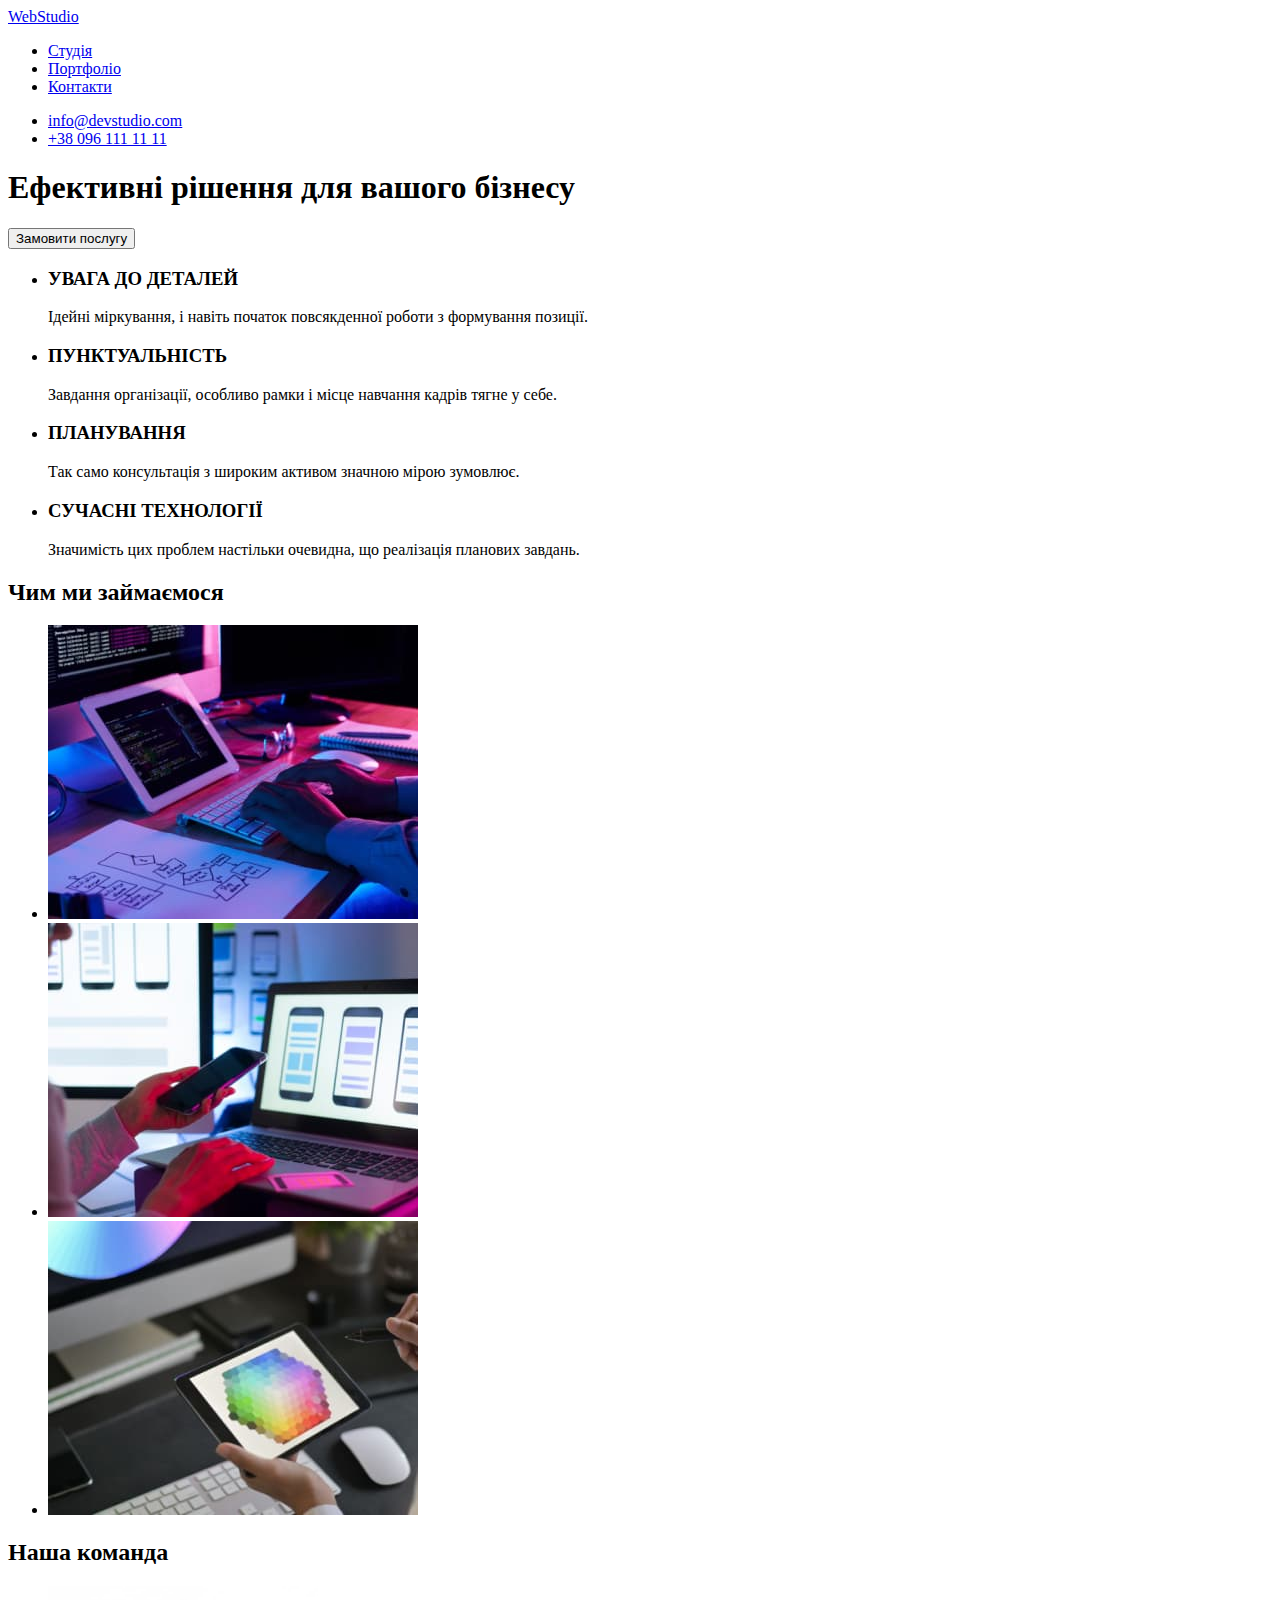
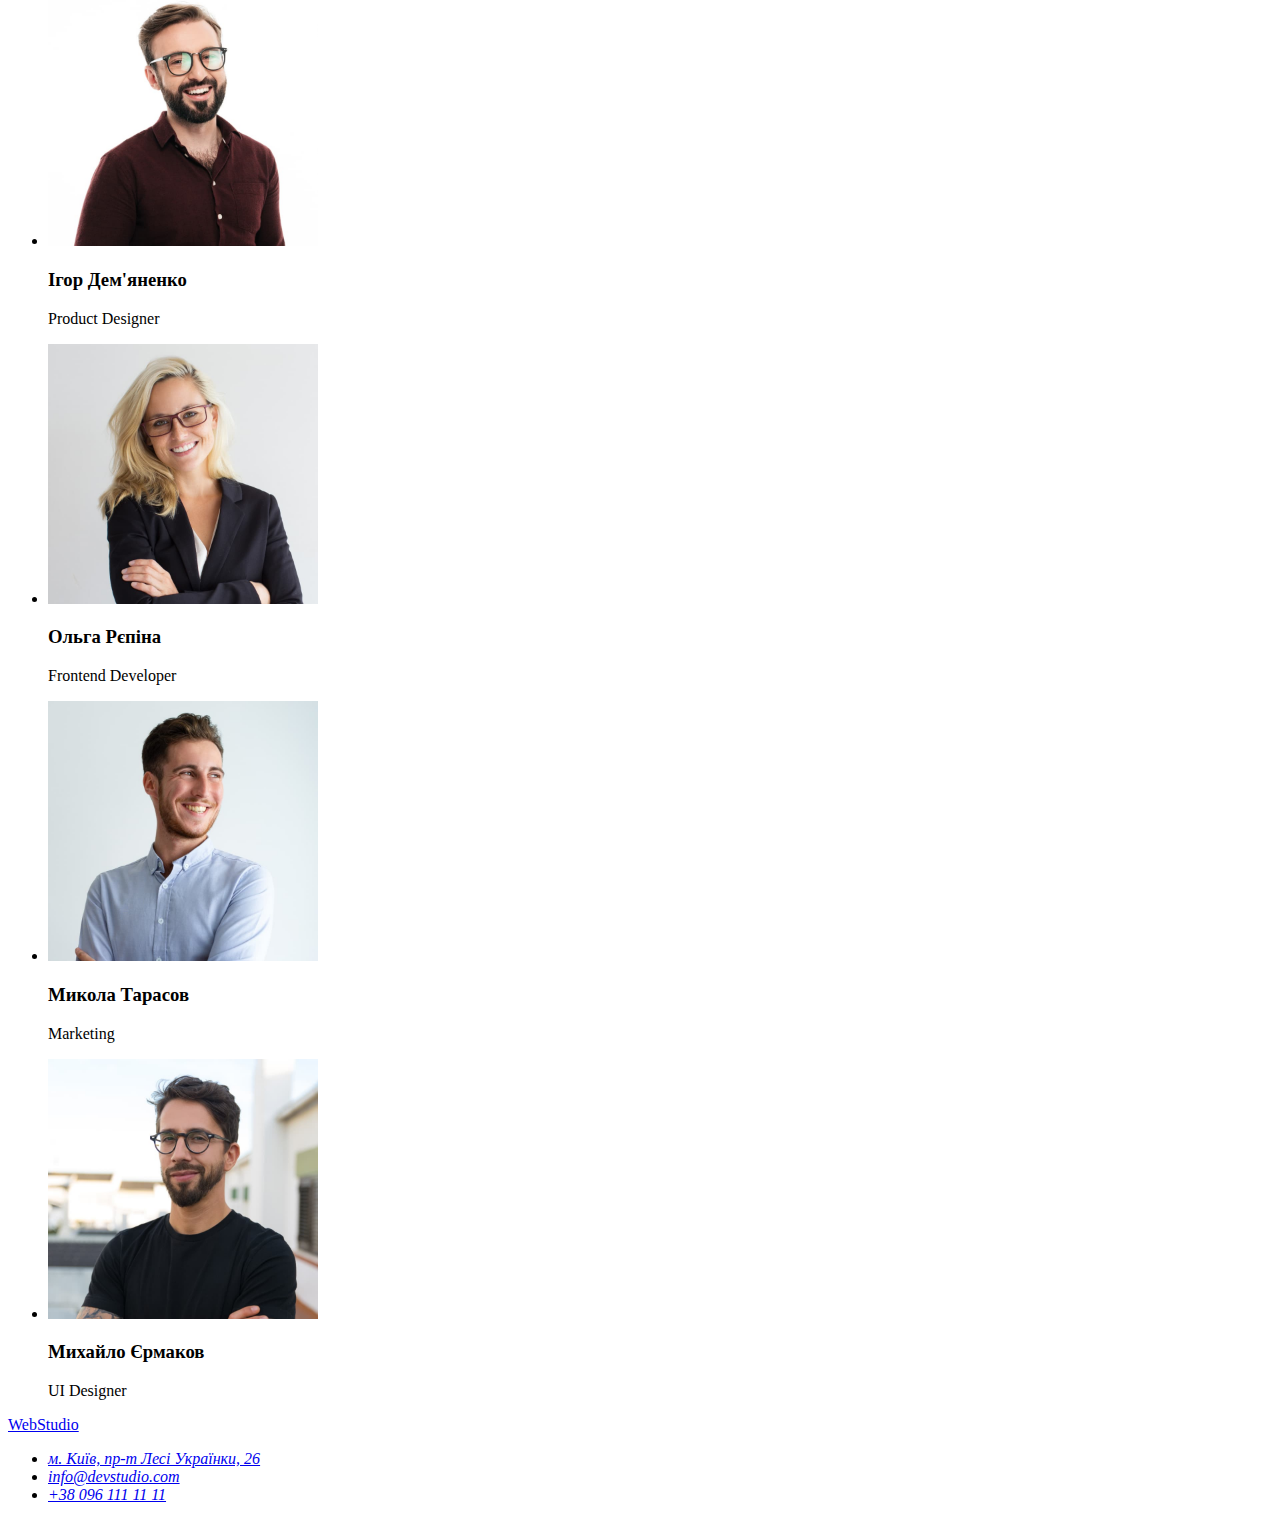
==== index.html @ c414fd1c "розмітка Portfolio" ====
<!DOCTYPE html>
<html lang="uk">
<head>
    <meta charset="UTF-8">
    <meta http-equiv="X-UA-Compatible" content="IE=edge">
    <meta name="viewport" content="width=device-width, initial-scale=1.0">
    
    <link rel="preconnect" href="https://fonts.googleapis.com">
    <link rel="preconnect" href="https://fonts.gstatic.com" crossorigin>
    <link href="https://fonts.googleapis.com/css2?family=Raleway:wght@700&display=swap" rel="stylesheet">
    
    <link rel="preconnect" href="https://fonts.googleapis.com">
    <link rel="preconnect" href="https://fonts.gstatic.com" crossorigin>
    <link href="https://fonts.googleapis.com/css2?family=Roboto:wght@400;500;700;900&display=swap" rel="stylesheet">
    
    <title>HW-02 Ocheretniuk</title>
</head>

<body>

    <header>
        <a href="./">WebStudio</a>

        <nav>
            <ul>
                <li>
                    <a href="./">Студія</a>
                </li>
                <li>
                    <a href="./portfolio.html">Портфоліо</a>
                </li>
                <li>
                    <a href="./">Контакти</a>
                </li>
            </ul>
        </nav>
        
        <ul>
            <li>
                <a href="mailto:info@devstudio.com">info@devstudio.com</a>
            </li>
            <li>
                <a href="tel:+380961111111">+38 096 111 11 11</a>
            </li>
        </ul>
    </header>

    <main>
        <section>
            <h1>Ефективні рішення для вашого бізнесу</h1>
            <button type="button">Замовити послугу</button>
        </section>

        <section>
            <!-- <h2>Особливості</h2> -->
            <ul>
                <li>
                    <h3>УВАГА ДО ДЕТАЛЕЙ</h3>
                    <p>Ідейні міркування, і навіть початок повсякденної роботи з формування позиції.</p>
                </li>
                <li>
                    <h3>ПУНКТУАЛЬНІСТЬ</h3>
                    <p>Завдання організації, особливо рамки і місце навчання кадрів тягне у себе.</p>
                </li>
                <li>
                    <h3>ПЛАНУВАННЯ</h3>
                    <p>Так само консультація з широким активом значною мірою зумовлює.</p>
                </li>
                <li>
                    <h3>СУЧАСНІ ТЕХНОЛОГІЇ</h3>
                    <p>Значимість цих проблем настільки очевидна, що реалізація планових завдань.</p>
                </li>
            </ul>
        </section>

        <section>
            <h2>Чим ми займаємося</h2>
            <ul>
                <li>
                    <img src="./images/box-1.jpg" 
                    alt="Робочий процес" 
                    width="370" 
                    height="294">
                </li>
                <li>
                    <img src="./images/box-2.jpg" 
                    alt="Робочий процес" 
                    width="370" 
                    height="294">
                </li>
                <li>
                    <img src="./images/box-3.jpg" 
                    alt="Робочий процес" 
                    width="370" 
                    height="294">
                </li>
            </ul>
        </section>

        <section>
            <h2>Наша команда</h2>
            <ul>
                <li>
                    <img src="./images/worker-1.jpg" 
                    alt="Працівник 1" 
                    width="270" 
                    height="260">
                    <h3>Ігор Дем'яненко</h3>
                    <p>Product Designer</p>
                </li>
                <li>
                    <img src="./images/worker-2.jpg" 
                    alt="Працівник 2" 
                    width="270" 
                    height="260">
                    <h3>Ольга Рєпіна</h3>
                    <p>Frontend Developer</p>
                </li>
                <li>
                    <img src="./images/worker-3.jpg" 
                    alt="Працівник 3" 
                    width="270" 
                    height="260">
                    <h3>Микола Тарасов</h3>
                    <p>Marketing</p>
                </li>
                <li>
                    <img src="./images/worker-4.jpg" 
                    alt="Працівник 4" 
                    width="270" 
                    height="260">
                    <h3>Михайло Єрмаков</h3>
                    <p>UI Designer</p>
                </li>
            </ul>
        </section>

    </main>

    <footer>
        <a href="./">WebStudio</a>

        <address>
            <ul>
                <li><a href="https://goo.gl/maps/XZNEGJrdnuefopXt8">м. Київ, пр-т Лесі Українки, 26</a></li>
                <li><a href="mailto:info@devstudio.com">info@devstudio.com</a></li>
                <li><a href="tel:+380961111111">+38 096 111 11 11</a></li>
            </ul>
        </address>

    </footer>

</body>
</html>
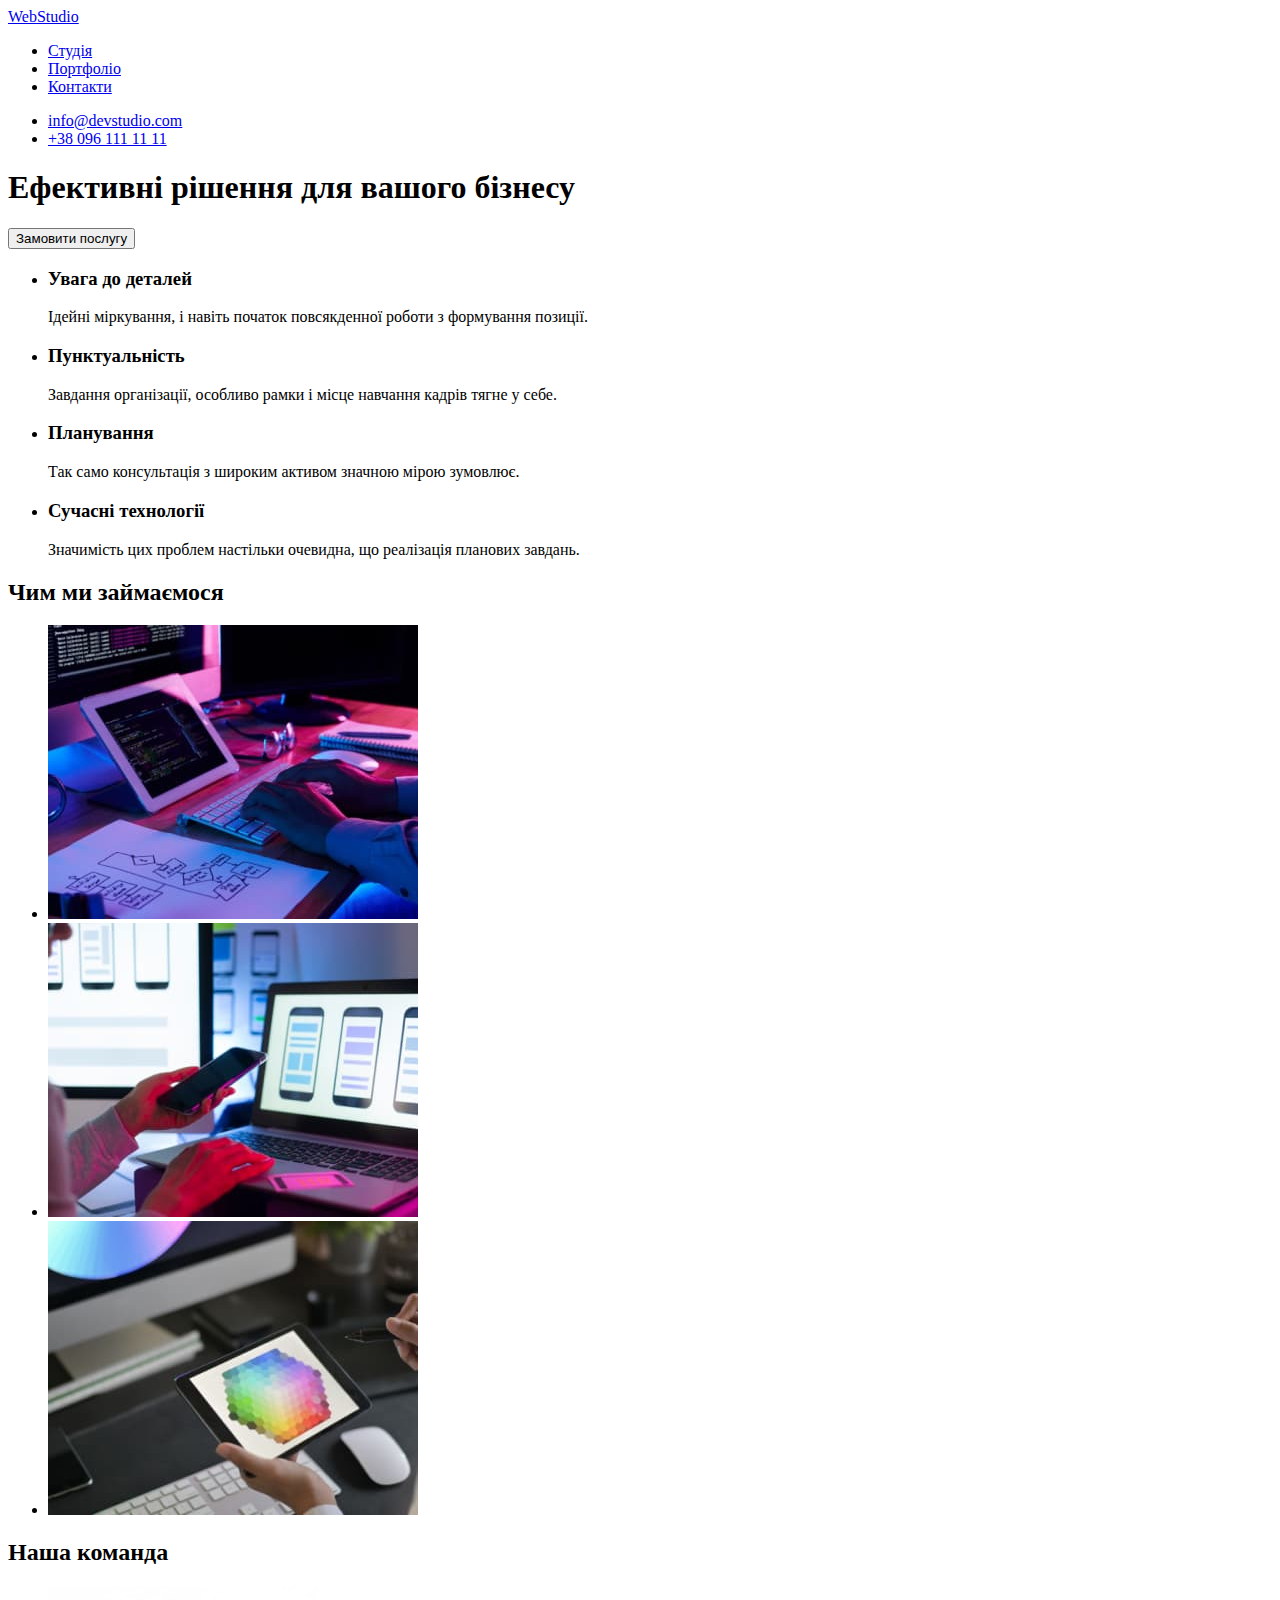
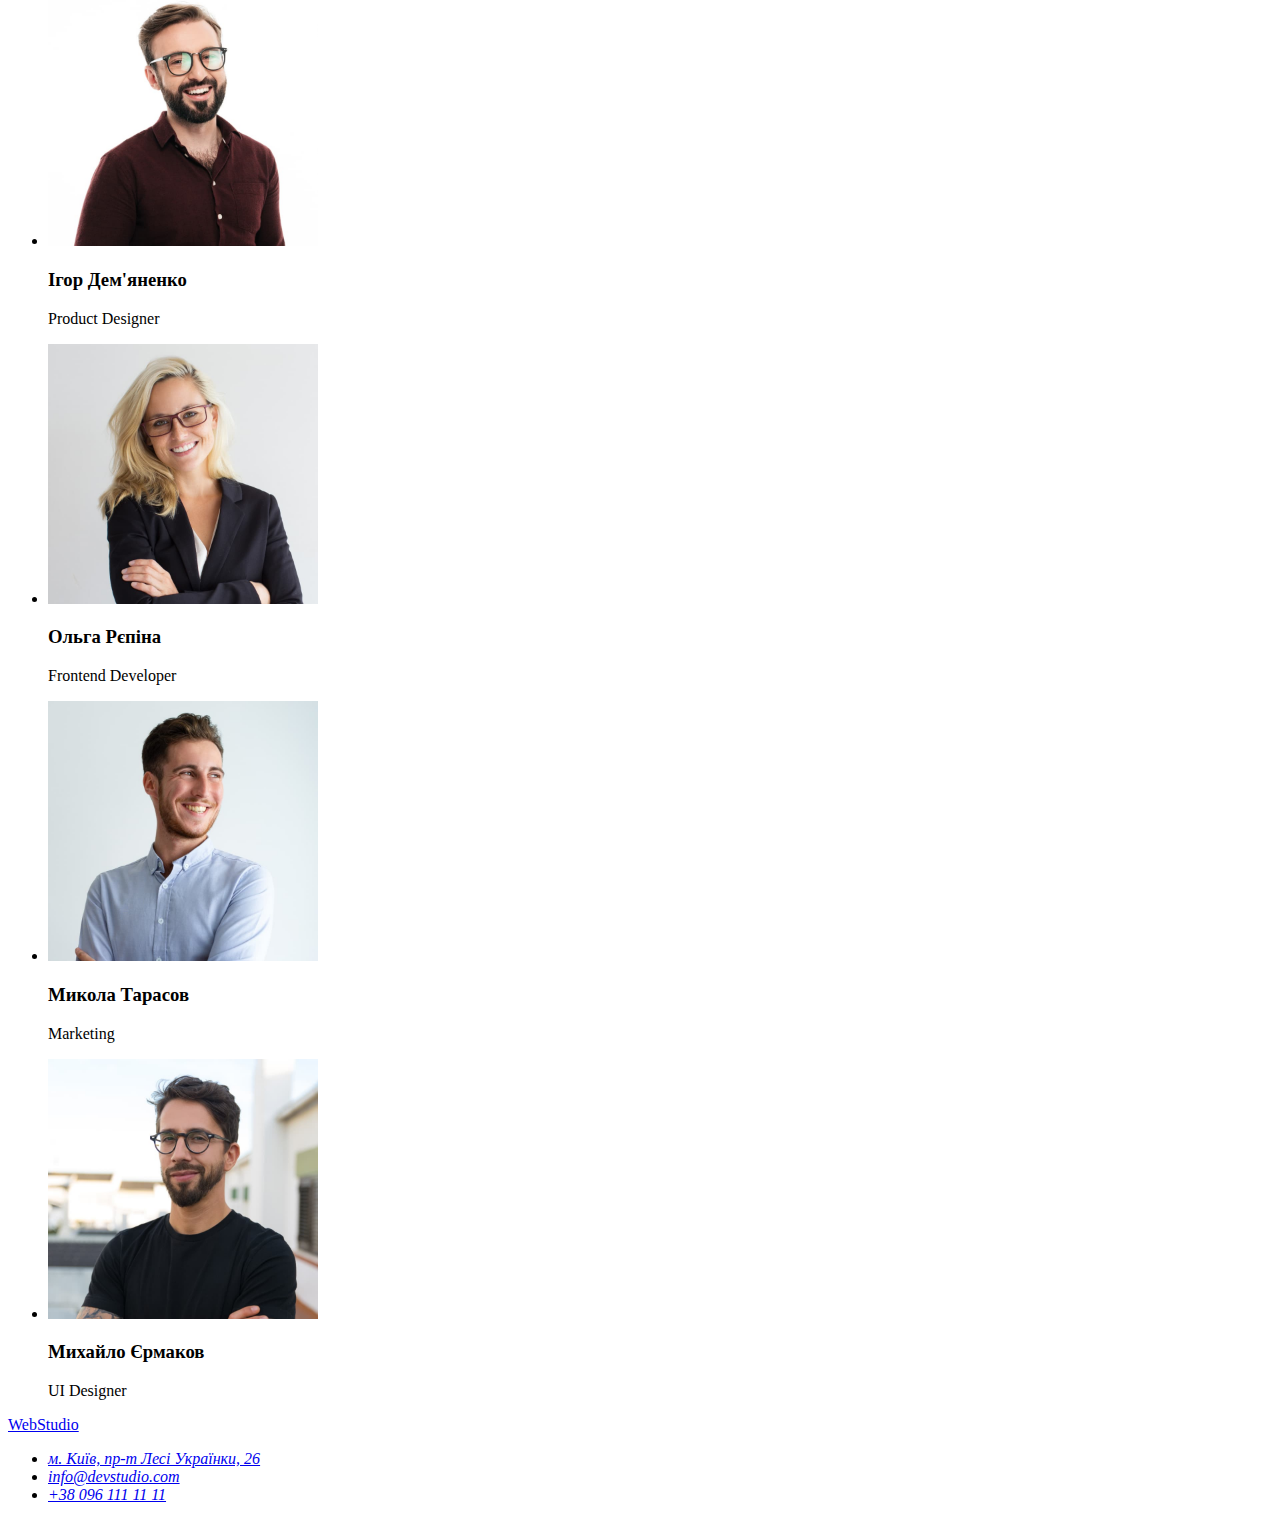
==== commit c432ddc7: "виправив заголовні літери в тексті" ====
--- a/index.html
+++ b/index.html
@@ -1,18 +1,18 @@
 <!DOCTYPE html>
 <html lang="uk">
+
 <head>
     <meta charset="UTF-8">
     <meta http-equiv="X-UA-Compatible" content="IE=edge">
     <meta name="viewport" content="width=device-width, initial-scale=1.0">
-    
+
     <link rel="preconnect" href="https://fonts.googleapis.com">
     <link rel="preconnect" href="https://fonts.gstatic.com" crossorigin>
-    <link href="https://fonts.googleapis.com/css2?family=Raleway:wght@700&display=swap" rel="stylesheet">
-    
-    <link rel="preconnect" href="https://fonts.googleapis.com">
-    <link rel="preconnect" href="https://fonts.gstatic.com" crossorigin>
-    <link href="https://fonts.googleapis.com/css2?family=Roboto:wght@400;500;700;900&display=swap" rel="stylesheet">
-    
+    <link href="https://fonts.googleapis.com/css2?family=Raleway:wght@700&family=Roboto:wght@400;500;700;900&display=swap"
+        rel="stylesheet">
+
+    <link rel="stylesheet" href="./css/styles.css">
+
     <title>HW-02 Ocheretniuk</title>
 </head>
 
@@ -34,7 +34,7 @@
                 </li>
             </ul>
         </nav>
-        
+
         <ul>
             <li>
                 <a href="mailto:info@devstudio.com">info@devstudio.com</a>
@@ -55,19 +55,19 @@
             <!-- <h2>Особливості</h2> -->
             <ul>
                 <li>
-                    <h3>УВАГА ДО ДЕТАЛЕЙ</h3>
+                    <h3>Увага до деталей</h3>
                     <p>Ідейні міркування, і навіть початок повсякденної роботи з формування позиції.</p>
                 </li>
                 <li>
-                    <h3>ПУНКТУАЛЬНІСТЬ</h3>
+                    <h3>Пунктуальність</h3>
                     <p>Завдання організації, особливо рамки і місце навчання кадрів тягне у себе.</p>
                 </li>
                 <li>
-                    <h3>ПЛАНУВАННЯ</h3>
+                    <h3>Планування</h3>
                     <p>Так само консультація з широким активом значною мірою зумовлює.</p>
                 </li>
                 <li>
-                    <h3>СУЧАСНІ ТЕХНОЛОГІЇ</h3>
+                    <h3>Сучасні технології</h3>
                     <p>Значимість цих проблем настільки очевидна, що реалізація планових завдань.</p>
                 </li>
             </ul>
@@ -77,22 +77,13 @@
             <h2>Чим ми займаємося</h2>
             <ul>
                 <li>
-                    <img src="./images/box-1.jpg" 
-                    alt="Робочий процес" 
-                    width="370" 
-                    height="294">
+                    <img src="./images/box-1.jpg" alt="Робочий процес" width="370" height="294">
                 </li>
                 <li>
-                    <img src="./images/box-2.jpg" 
-                    alt="Робочий процес" 
-                    width="370" 
-                    height="294">
+                    <img src="./images/box-2.jpg" alt="Робочий процес" width="370" height="294">
                 </li>
                 <li>
-                    <img src="./images/box-3.jpg" 
-                    alt="Робочий процес" 
-                    width="370" 
-                    height="294">
+                    <img src="./images/box-3.jpg" alt="Робочий процес" width="370" height="294">
                 </li>
             </ul>
         </section>
@@ -101,36 +92,24 @@
             <h2>Наша команда</h2>
             <ul>
                 <li>
-                    <img src="./images/worker-1.jpg" 
-                    alt="Працівник 1" 
-                    width="270" 
-                    height="260">
+                    <img src="./images/worker-1.jpg" alt="Працівник 1" width="270" height="260">
                     <h3>Ігор Дем'яненко</h3>
-                    <p>Product Designer</p>
+                    <p lang="en">Product Designer</p>
                 </li>
                 <li>
-                    <img src="./images/worker-2.jpg" 
-                    alt="Працівник 2" 
-                    width="270" 
-                    height="260">
+                    <img src="./images/worker-2.jpg" alt="Працівник 2" width="270" height="260">
                     <h3>Ольга Рєпіна</h3>
-                    <p>Frontend Developer</p>
+                    <p lang="en">Frontend Developer</p>
                 </li>
                 <li>
-                    <img src="./images/worker-3.jpg" 
-                    alt="Працівник 3" 
-                    width="270" 
-                    height="260">
+                    <img src="./images/worker-3.jpg" alt="Працівник 3" width="270" height="260">
                     <h3>Микола Тарасов</h3>
-                    <p>Marketing</p>
+                    <p lang="en">Marketing</p>
                 </li>
                 <li>
-                    <img src="./images/worker-4.jpg" 
-                    alt="Працівник 4" 
-                    width="270" 
-                    height="260">
+                    <img src="./images/worker-4.jpg" alt="Працівник 4" width="270" height="260">
                     <h3>Михайло Єрмаков</h3>
-                    <p>UI Designer</p>
+                    <p lang="en">UI Designer</p>
                 </li>
             </ul>
         </section>
@@ -142,13 +121,15 @@
 
         <address>
             <ul>
-                <li><a href="https://goo.gl/maps/XZNEGJrdnuefopXt8">м. Київ, пр-т Лесі Українки, 26</a></li>
+                <li><a href="https://goo.gl/maps/XZNEGJrdnuefopXt8" 
+                    target="_blank" rel="noopener noreferrer nofollow">
+                    м. Київ, пр-т Лесі Українки, 26</a></li>
                 <li><a href="mailto:info@devstudio.com">info@devstudio.com</a></li>
                 <li><a href="tel:+380961111111">+38 096 111 11 11</a></li>
             </ul>
         </address>
-
     </footer>
 
 </body>
+
 </html>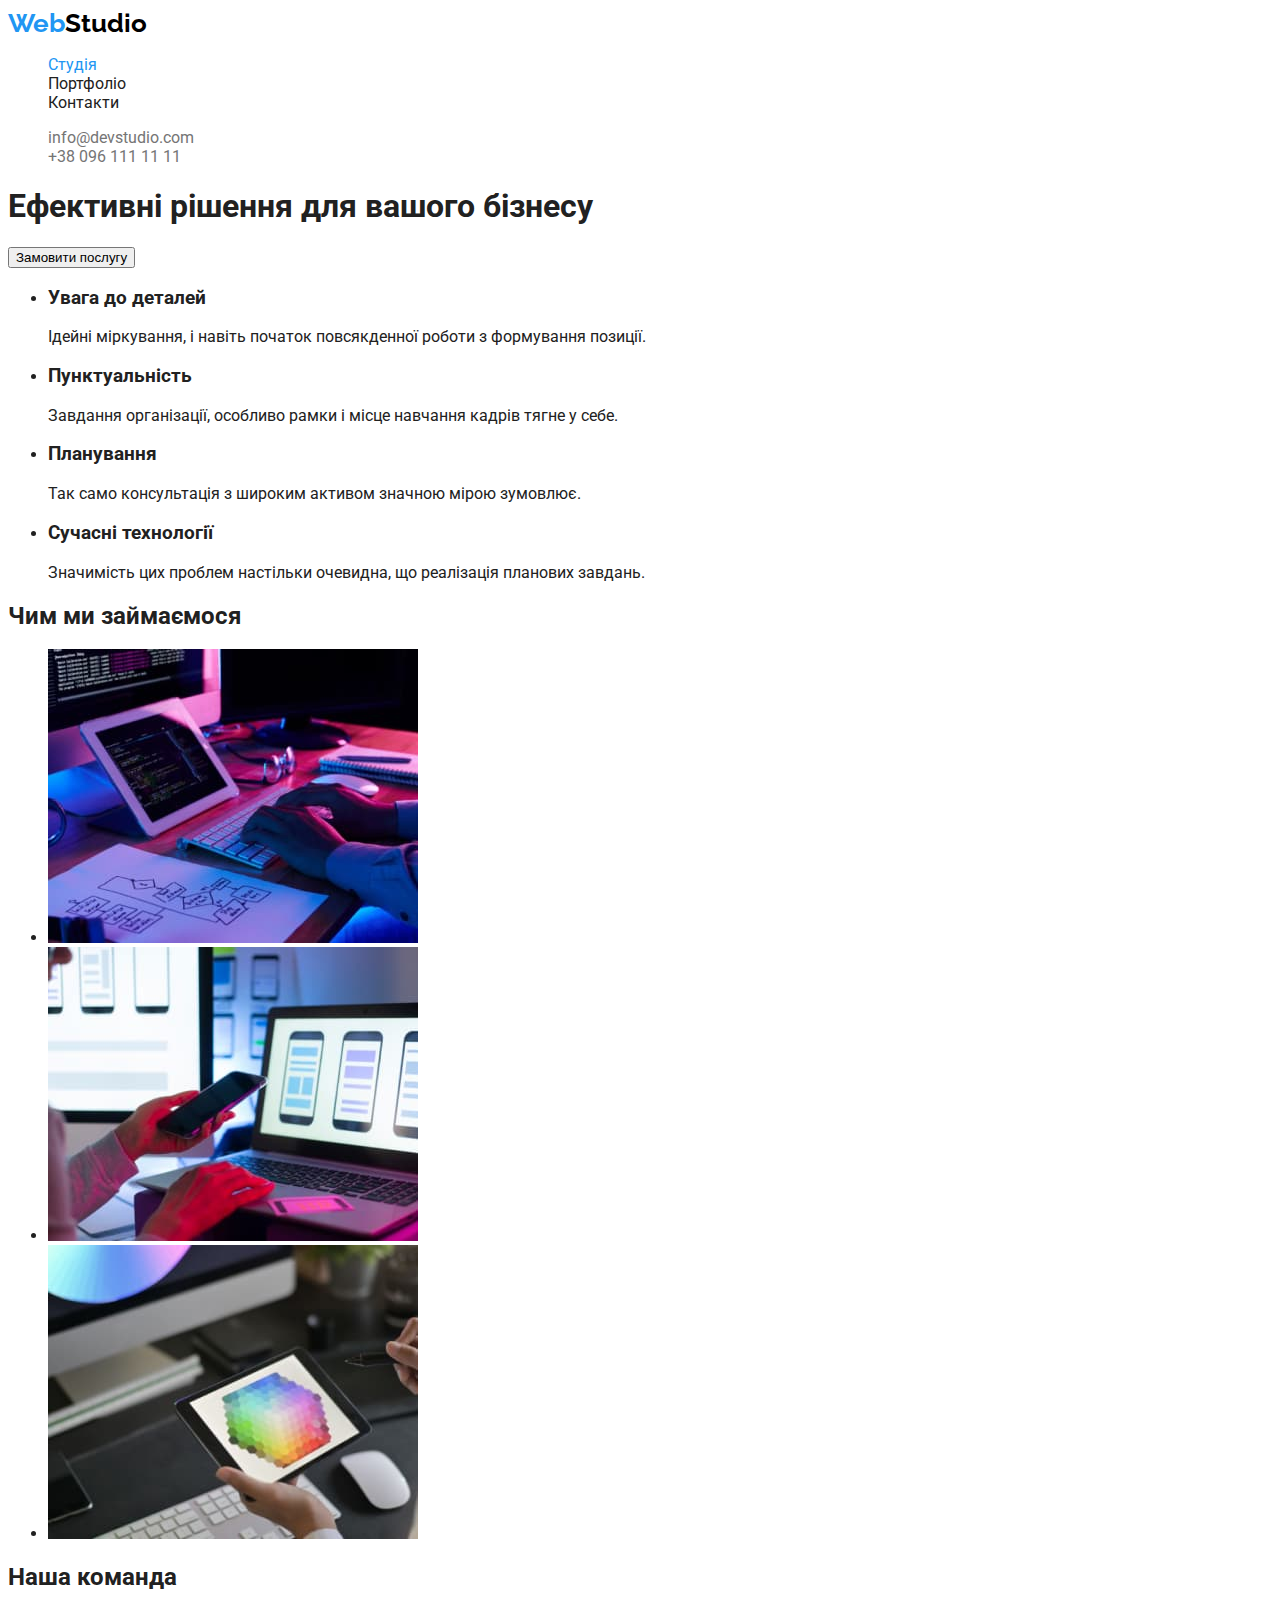
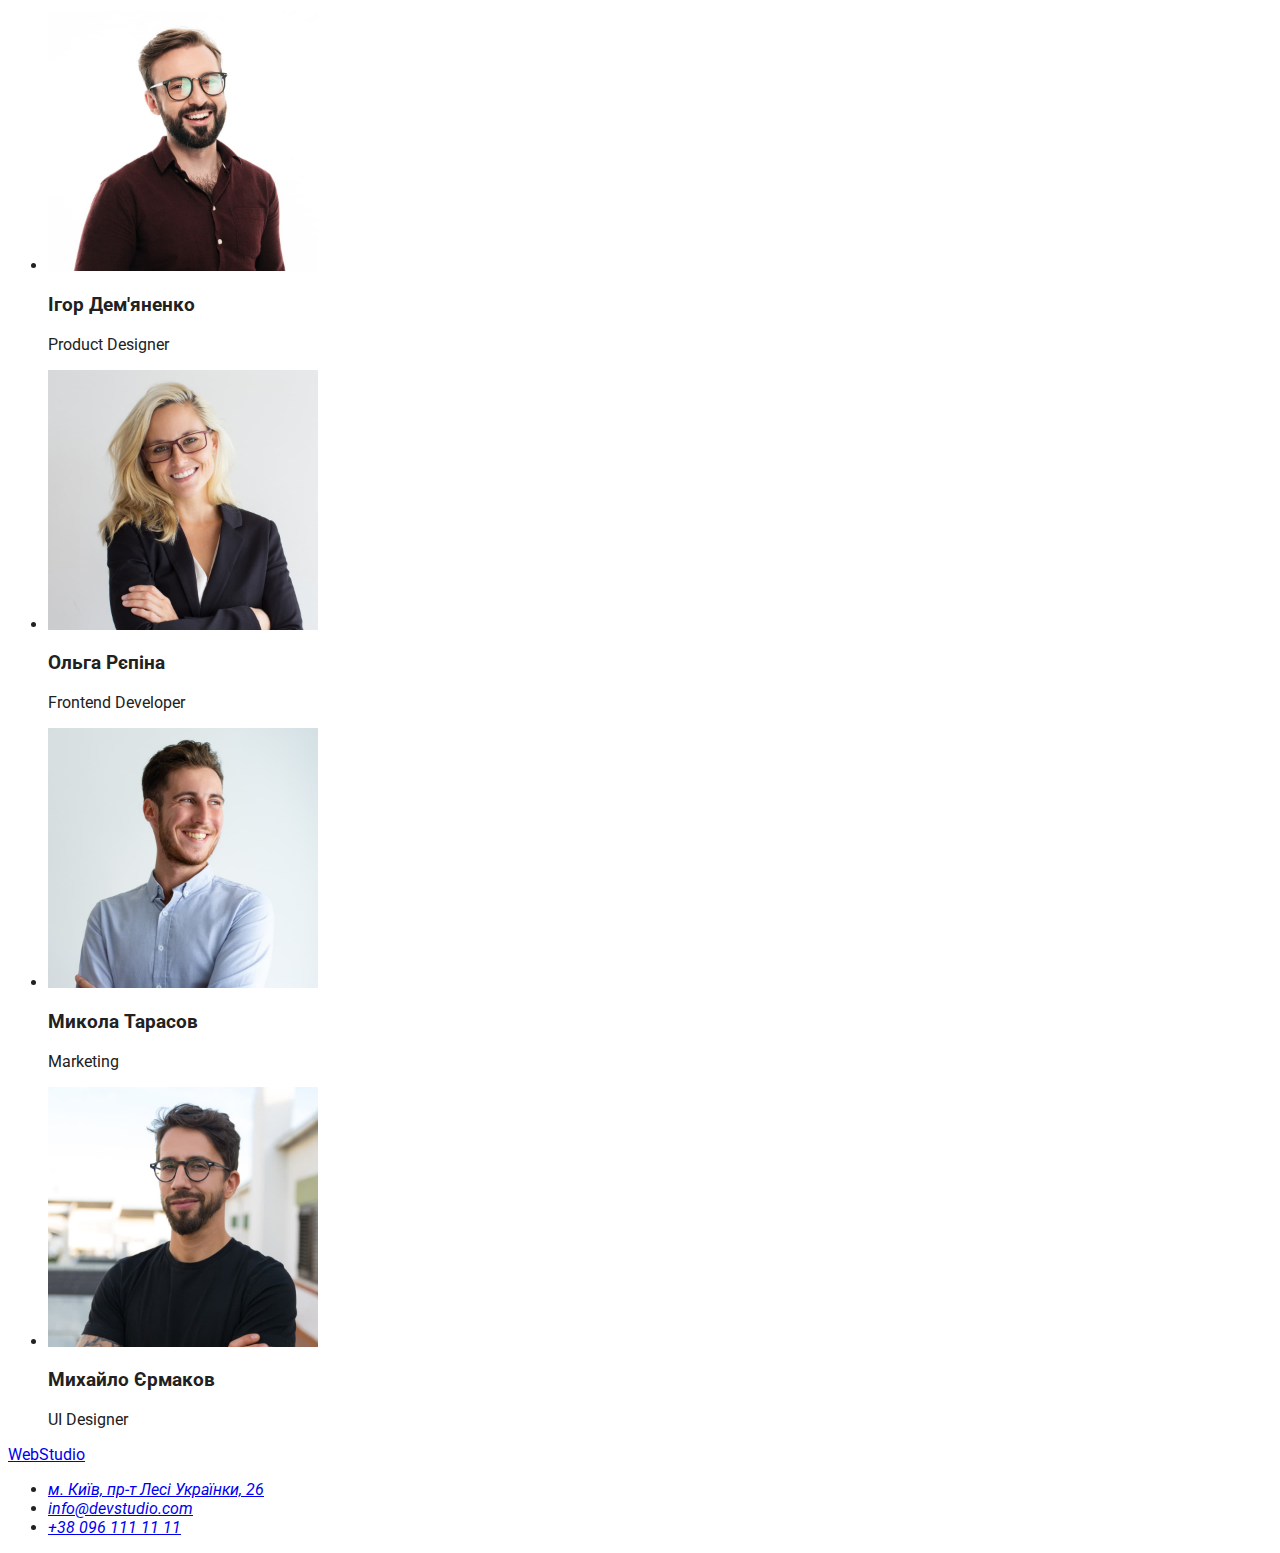
==== commit 53369218: "стилізація HEADER" ====
--- a/index.html
+++ b/index.html
@@ -5,6 +5,7 @@
     <meta charset="UTF-8">
     <meta http-equiv="X-UA-Compatible" content="IE=edge">
     <meta name="viewport" content="width=device-width, initial-scale=1.0">
+    <title>HW-02 Ocheretniuk</title>
 
     <link rel="preconnect" href="https://fonts.googleapis.com">
     <link rel="preconnect" href="https://fonts.gstatic.com" crossorigin>
@@ -12,35 +13,33 @@
         rel="stylesheet">
 
     <link rel="stylesheet" href="./css/styles.css">
-
-    <title>HW-02 Ocheretniuk</title>
 </head>
 
 <body>
 
     <header>
-        <a href="./">WebStudio</a>
-
+        <a href="./" class="logo link"><span class="logo-web">Web</span>Studio</a>
+    
         <nav>
-            <ul>
+            <ul class="list">
                 <li>
-                    <a href="./">Студія</a>
+                    <a href="./" class="nav-list-active link">Студія</a>
                 </li>
                 <li>
-                    <a href="./portfolio.html">Портфоліо</a>
+                    <a href="./portfolio.html" class="nav-list link">Портфоліо</a>
                 </li>
                 <li>
-                    <a href="./">Контакти</a>
+                    <a href="./" class="nav-list link">Контакти</a>
                 </li>
             </ul>
         </nav>
-
-        <ul>
+    
+        <ul class="list">
             <li>
-                <a href="mailto:info@devstudio.com">info@devstudio.com</a>
+                <a href="mailto:info@devstudio.com" class="header-list-contact link">info@devstudio.com</a>
             </li>
             <li>
-                <a href="tel:+380961111111">+38 096 111 11 11</a>
+                <a href="tel:+380961111111" class="header-list-contact link">+38 096 111 11 11</a>
             </li>
         </ul>
     </header>
--- a/css/styles.css
+++ b/css/styles.css
@@ -0,0 +1,70 @@
+/* основний колір тексту #212121 */
+/* колір тексту параграфів #757575 */
+/* колір наведення-акценту #2196F3 */
+/* білий #FFFFFF */
+
+:root {
+	--primary-text-color: #212121;
+	--second-text-color: #757575;
+	--accent-color: #2196f3;
+	--primary-white-color: #ffffff;
+	--letter-spacing-standart: 0.03em;
+}
+
+body {
+	background-color: var(--primary-white-color);
+	font-family: "Roboto", Verdana, sans-serif;
+	color: var(--primary-text-color);
+}
+
+/* прибираємо підкреслення посилання */
+.link {
+    text-decoration: none;
+} 
+
+/* прибираємо маркери списку */
+.list {
+    list-style: none;
+}
+
+
+/* -----------------HEADER----------------- */
+
+.logo {
+	font-family: "Raleway";
+	font-style: normal;
+	font-weight: 700;
+	font-size: 26px;
+	line-height: calc(31 / 26);
+	color: #000000;
+}
+
+.logo-web {
+    color: #2196F3;
+}
+
+.nav-list {
+    color: var(--primary-text-color);
+}
+
+.nav-list-active {
+    color: var(--accent-color);    
+}
+
+.nav-list:hover,
+.nav-list:focus {
+    color: var(--accent-color);
+}
+
+.header-list-contact {
+    color: var(--second-text-color);
+}
+.header-list-contact:hover,
+.header-list-contact:focus {
+    color: var(--accent-color);
+}
+
+/* -----------------HERO----------------- */
+
+
+
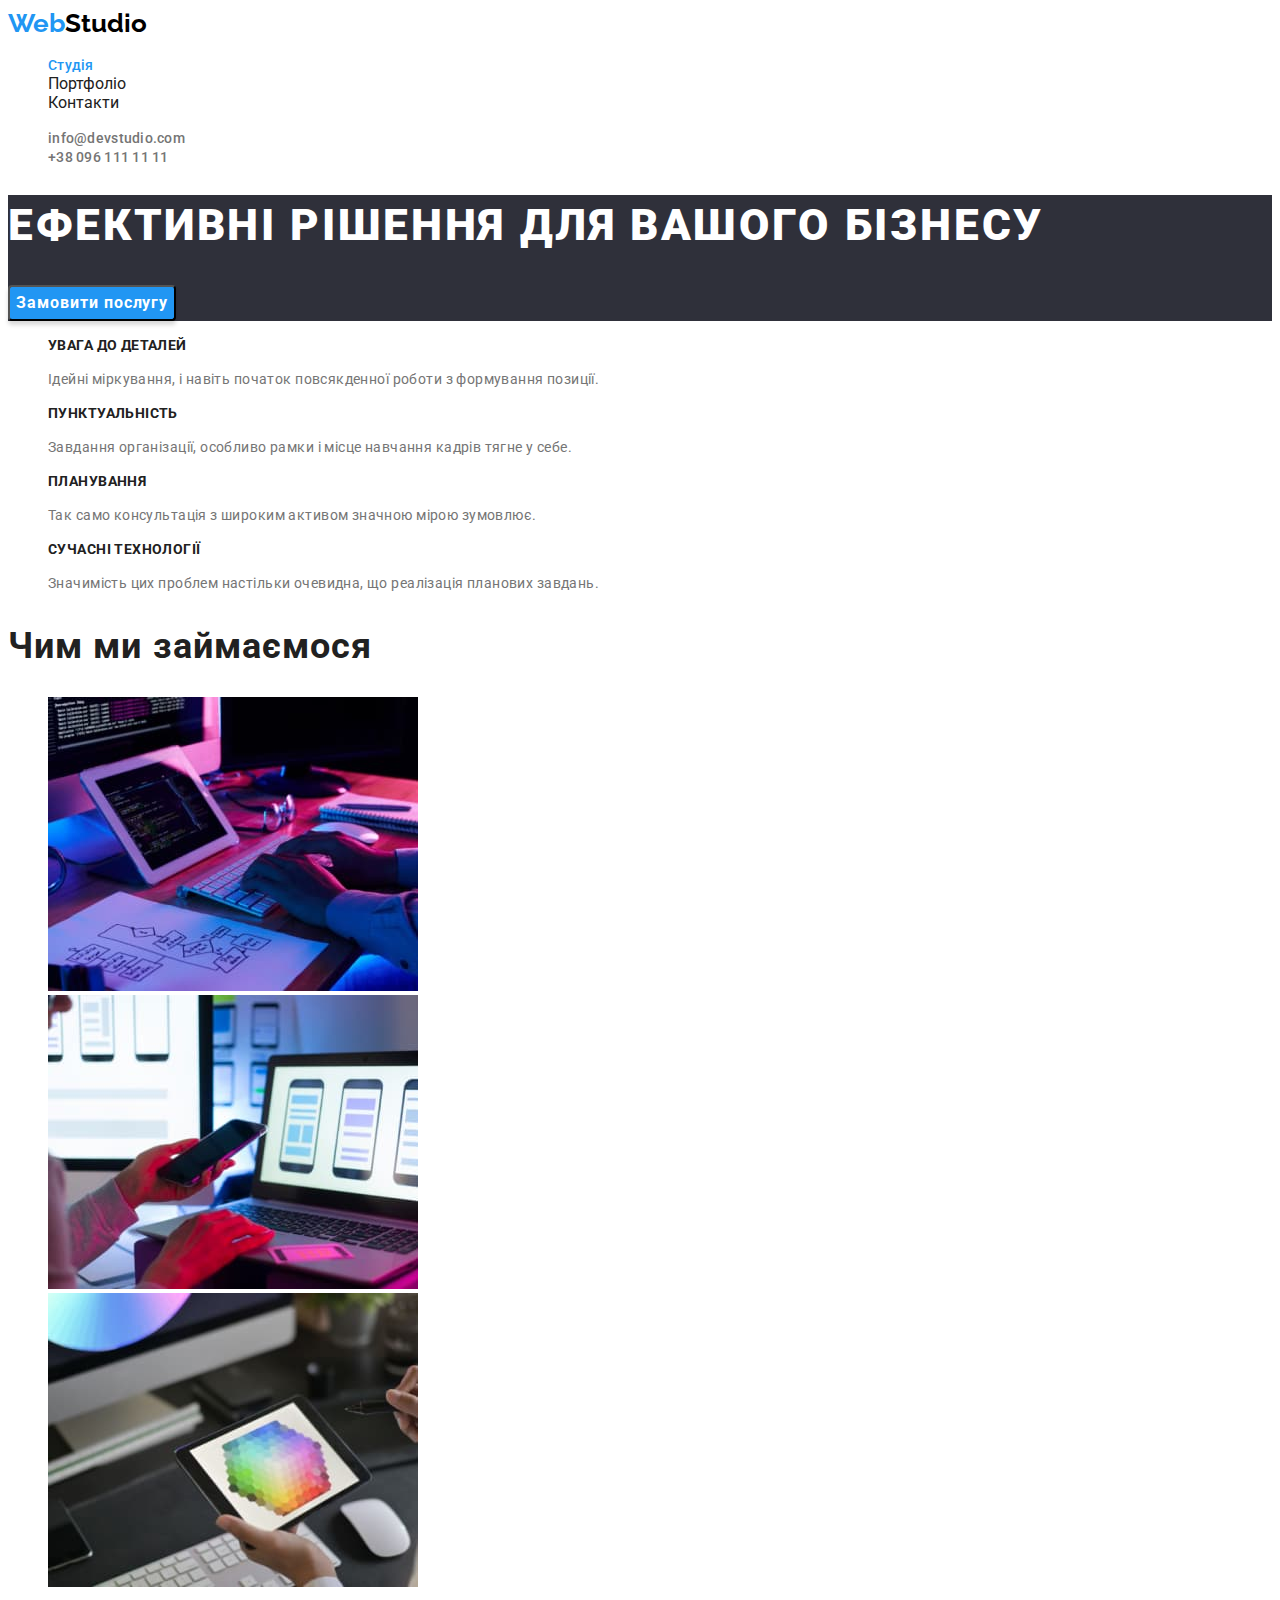
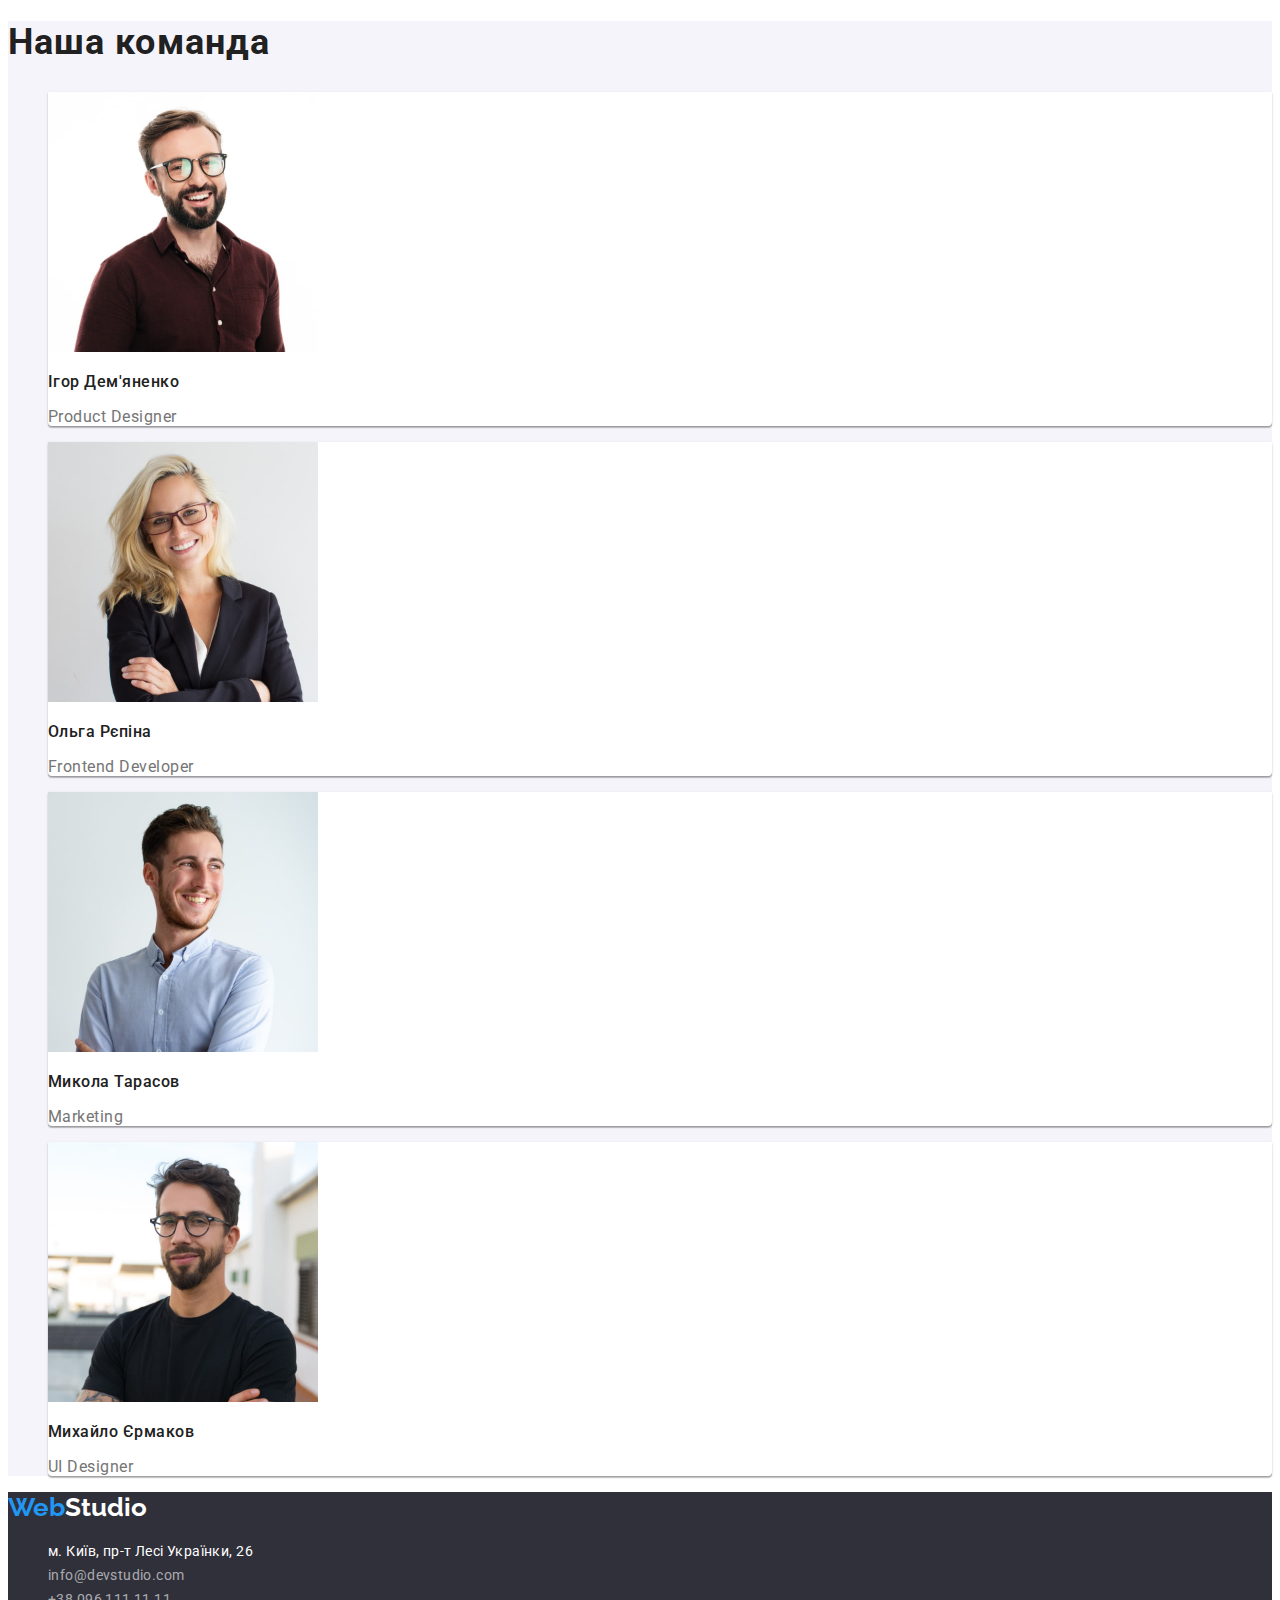
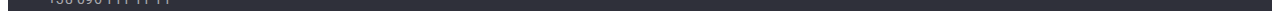
==== commit 4f44e66d: "Стилізація "Студія"" ====
--- a/index.html
+++ b/index.html
@@ -45,36 +45,39 @@
     </header>
 
     <main>
-        <section>
-            <h1>Ефективні рішення для вашого бізнесу</h1>
-            <button type="button">Замовити послугу</button>
+        <!-- --------------HERO-------------- -->
+        <section class="hero">
+            <h1 class="hero-title">Ефективні рішення для вашого бізнесу</h1>
+            <button type="button" class="hero-btn">Замовити послугу</button>
         </section>
 
-        <section>
-            <!-- <h2>Особливості</h2> -->
-            <ul>
+        <!-- --------------Section features-------------- -->
+        <section class="section">
+            <h2 class="visually-hidden">Особливості</h2>
+            <ul class="features list">
                 <li>
-                    <h3>Увага до деталей</h3>
-                    <p>Ідейні міркування, і навіть початок повсякденної роботи з формування позиції.</p>
+                    <h3 class="features-title">Увага до деталей</h3>
+                    <p class="features-text">Ідейні міркування, і навіть початок повсякденної роботи з формування позиції.</p>
                 </li>
                 <li>
-                    <h3>Пунктуальність</h3>
-                    <p>Завдання організації, особливо рамки і місце навчання кадрів тягне у себе.</p>
+                    <h3 class="features-title">Пунктуальність</h3>
+                    <p class="features-text">Завдання організації, особливо рамки і місце навчання кадрів тягне у себе.</p>
                 </li>
                 <li>
-                    <h3>Планування</h3>
-                    <p>Так само консультація з широким активом значною мірою зумовлює.</p>
+                    <h3 class="features-title">Планування</h3>
+                    <p class="features-text">Так само консультація з широким активом значною мірою зумовлює.</p>
                 </li>
                 <li>
-                    <h3>Сучасні технології</h3>
-                    <p>Значимість цих проблем настільки очевидна, що реалізація планових завдань.</p>
+                    <h3 class="features-title">Сучасні технології</h3>
+                    <p class="features-text">Значимість цих проблем настільки очевидна, що реалізація планових завдань.</p>
                 </li>
             </ul>
         </section>
 
+        <!-- --------------Section projects-------------- -->
         <section>
-            <h2>Чим ми займаємося</h2>
-            <ul>
+            <h2 class="section-title">Чим ми займаємося</h2>
+            <ul class="projects list">
                 <li>
                     <img src="./images/box-1.jpg" alt="Робочий процес" width="370" height="294">
                 </li>
@@ -87,44 +90,45 @@
             </ul>
         </section>
 
-        <section>
-            <h2>Наша команда</h2>
-            <ul>
-                <li>
+        <!-- --------------Section teams-------------- -->
+        <section class="section-team">
+            <h2 class="section-title">Наша команда</h2>
+            <ul class="teams list">
+                <li class="team-card">
                     <img src="./images/worker-1.jpg" alt="Працівник 1" width="270" height="260">
-                    <h3>Ігор Дем'яненко</h3>
-                    <p lang="en">Product Designer</p>
+                    <h3 class="team-name">Ігор Дем'яненко</h3>
+                    <p lang="en" class="team-position">Product Designer</p>
                 </li>
-                <li>
+                <li class="team-card">
                     <img src="./images/worker-2.jpg" alt="Працівник 2" width="270" height="260">
-                    <h3>Ольга Рєпіна</h3>
-                    <p lang="en">Frontend Developer</p>
+                    <h3 class="team-name">Ольга Рєпіна</h3>
+                    <p lang="en" class="team-position">Frontend Developer</p>
                 </li>
-                <li>
+                <li class="team-card">
                     <img src="./images/worker-3.jpg" alt="Працівник 3" width="270" height="260">
-                    <h3>Микола Тарасов</h3>
-                    <p lang="en">Marketing</p>
+                    <h3 class="team-name">Микола Тарасов</h3>
+                    <p lang="en" class="team-position">Marketing</p>
                 </li>
-                <li>
+                <li class="team-card">
                     <img src="./images/worker-4.jpg" alt="Працівник 4" width="270" height="260">
-                    <h3>Михайло Єрмаков</h3>
-                    <p lang="en">UI Designer</p>
+                    <h3 class="team-name">Михайло Єрмаков</h3>
+                    <p lang="en" class="team-position">UI Designer</p>
                 </li>
             </ul>
         </section>
 
     </main>
 
-    <footer>
-        <a href="./">WebStudio</a>
+    <footer class="footer">
+        <a href="./" class="logo link"><span class="logo-web">Web</span>Studio</a>
 
         <address>
-            <ul>
+            <ul class="list">
                 <li><a href="https://goo.gl/maps/XZNEGJrdnuefopXt8" 
-                    target="_blank" rel="noopener noreferrer nofollow">
+                    target="_blank" rel="noopener noreferrer nofollow" class="address-text link">
                     м. Київ, пр-т Лесі Українки, 26</a></li>
-                <li><a href="mailto:info@devstudio.com">info@devstudio.com</a></li>
-                <li><a href="tel:+380961111111">+38 096 111 11 11</a></li>
+                <li><a href="mailto:info@devstudio.com" class="link address-list">info@devstudio.com</a></li>
+                <li><a href="tel:+380961111111" class="link address-list">+38 096 111 11 11</a></li>
             </ul>
         </address>
     </footer>
--- a/css/styles.css
+++ b/css/styles.css
@@ -8,7 +8,11 @@
 	--second-text-color: #757575;
 	--accent-color: #2196f3;
 	--primary-white-color: #ffffff;
-	--letter-spacing-standart: 0.03em;
+	--hero-footer-bcg: #2f303a;
+	--logo-second-color: #2196f3;
+	--logo-primary-color: #000000;
+	--section-team-bcg: #f5f4fa;
+	--address-list-color: rgba(255, 255, 255, 0.6);
 }
 
 body {
@@ -19,52 +23,180 @@
 
 /* прибираємо підкреслення посилання */
 .link {
-    text-decoration: none;
-} 
+	text-decoration: none;
+}
 
 /* прибираємо маркери списку */
 .list {
-    list-style: none;
-}
-
+	list-style: none;
+}
 
 /* -----------------HEADER----------------- */
 
 .logo {
-	font-family: "Raleway";
+	font-family: "Raleway", Verdana, sans-serif;
 	font-style: normal;
 	font-weight: 700;
 	font-size: 26px;
 	line-height: calc(31 / 26);
-	color: #000000;
+	color: var(--logo-primary-color);
 }
 
 .logo-web {
-    color: #2196F3;
+	color: var(--logo-second-color);
 }
 
 .nav-list {
-    color: var(--primary-text-color);
+	color: var(--primary-text-color);
 }
 
 .nav-list-active {
-    color: var(--accent-color);    
+	font-weight: 500;
+	font-size: 14px;
+	line-height: calc(16 / 14);
+	letter-spacing: 0.02em;
+	color: var(--accent-color);
 }
 
 .nav-list:hover,
 .nav-list:focus {
-    color: var(--accent-color);
+	color: var(--accent-color);
 }
 
 .header-list-contact {
-    color: var(--second-text-color);
+	font-weight: 500;
+	font-size: 14px;
+	line-height: calc(16 / 14);
+	letter-spacing: 0.02em;
+	color: var(--second-text-color);
 }
 .header-list-contact:hover,
 .header-list-contact:focus {
-    color: var(--accent-color);
-}
-
+	color: var(--accent-color);
+}
+
+/* -----------------HEADER----------------- */
 /* -----------------HERO----------------- */
 
-
-
+.hero {
+	background: var(--hero-footer-bcg);
+}
+
+.hero-title {
+	font-weight: 900;
+	font-size: 44px;
+	line-height: calc(60 / 44);
+	letter-spacing: 0.06em;
+	text-transform: uppercase;
+	color: var(--primary-white-color);
+}
+
+.hero-btn {
+	font-family: inherit;
+	font-weight: 700;
+	font-size: 16px;
+	line-height: calc(30 / 16);
+	letter-spacing: 0.06em;
+	cursor: pointer;
+	color: var(--primary-white-color);
+	background: var(--accent-color);
+	box-shadow: 0px 4px 4px rgba(0, 0, 0, 0.15);
+	border-radius: 4px;
+}
+
+/* -----------------HEADER----------------- */
+/* -----------------Section features----------------- */
+
+.visually-hidden {
+	position: absolute;
+	white-space: nowrap;
+	width: 1px;
+	height: 1px;
+	overflow: hidden;
+	border: 0;
+	padding: 0;
+	clip: rect(0 0 0 0);
+	clip-path: inset(50%);
+	margin: -1px;
+}
+
+.features-title {
+	font-weight: 700;
+	font-size: 14px;
+	line-height: calc(16 / 14);
+	letter-spacing: 0.03em;
+	text-transform: uppercase;
+}
+
+.features-text {
+	font-weight: 400;
+	font-size: 14px;
+	line-height: calc(24 / 14);
+	letter-spacing: 0.03em;
+	color: var(--second-text-color);
+}
+
+/* -----------------Section features----------------- */
+/* -----------------Section projects, teams----------------- */
+
+.section-title {
+	font-weight: 700;
+	font-size: 36px;
+	line-height: calc(42 / 36);
+	letter-spacing: 0.03em;
+}
+
+.team-card {
+	background: var(--primary-white-color);
+	box-shadow: 0px 1px 3px rgba(0, 0, 0, 0.12), 0px 1px 1px rgba(0, 0, 0, 0.14), 0px 2px 1px rgba(0, 0, 0, 0.2);
+	border-radius: 0px 0px 4px 4px;
+}
+
+.team-name {
+	font-weight: 500;
+	font-size: 16px;
+	line-height: calc(19 / 16);
+	letter-spacing: 0.03em;
+}
+
+.team-position {
+	font-weight: 400;
+	font-size: 16px;
+	line-height: calc(19 / 16);
+	letter-spacing: 0.03em;
+	color: var(--second-text-color);
+}
+
+.section-team {
+	background: var(--section-team-bcg);
+}
+
+/* -----------------Section projects, teams----------------- */
+/* -----------------Section footer----------------- */
+
+.footer {
+	background: var(--hero-footer-bcg);
+}
+
+.footer > .logo {
+	color: var(--primary-white-color);
+}
+
+.address-text {
+	font-family: inherit;
+	font-size: 14px;
+	line-height: calc(24 / 14);
+	letter-spacing: 0.03em;
+	font-style: normal;
+	color: var(--primary-white-color);
+}
+
+.address-list {
+	font-family: inherit;
+	font-size: 14px;
+	line-height: calc(24 / 14);
+	letter-spacing: 0.03em;
+	font-style: normal;
+	color: var(--address-list-color);
+}
+/* -----------------Section footer----------------- */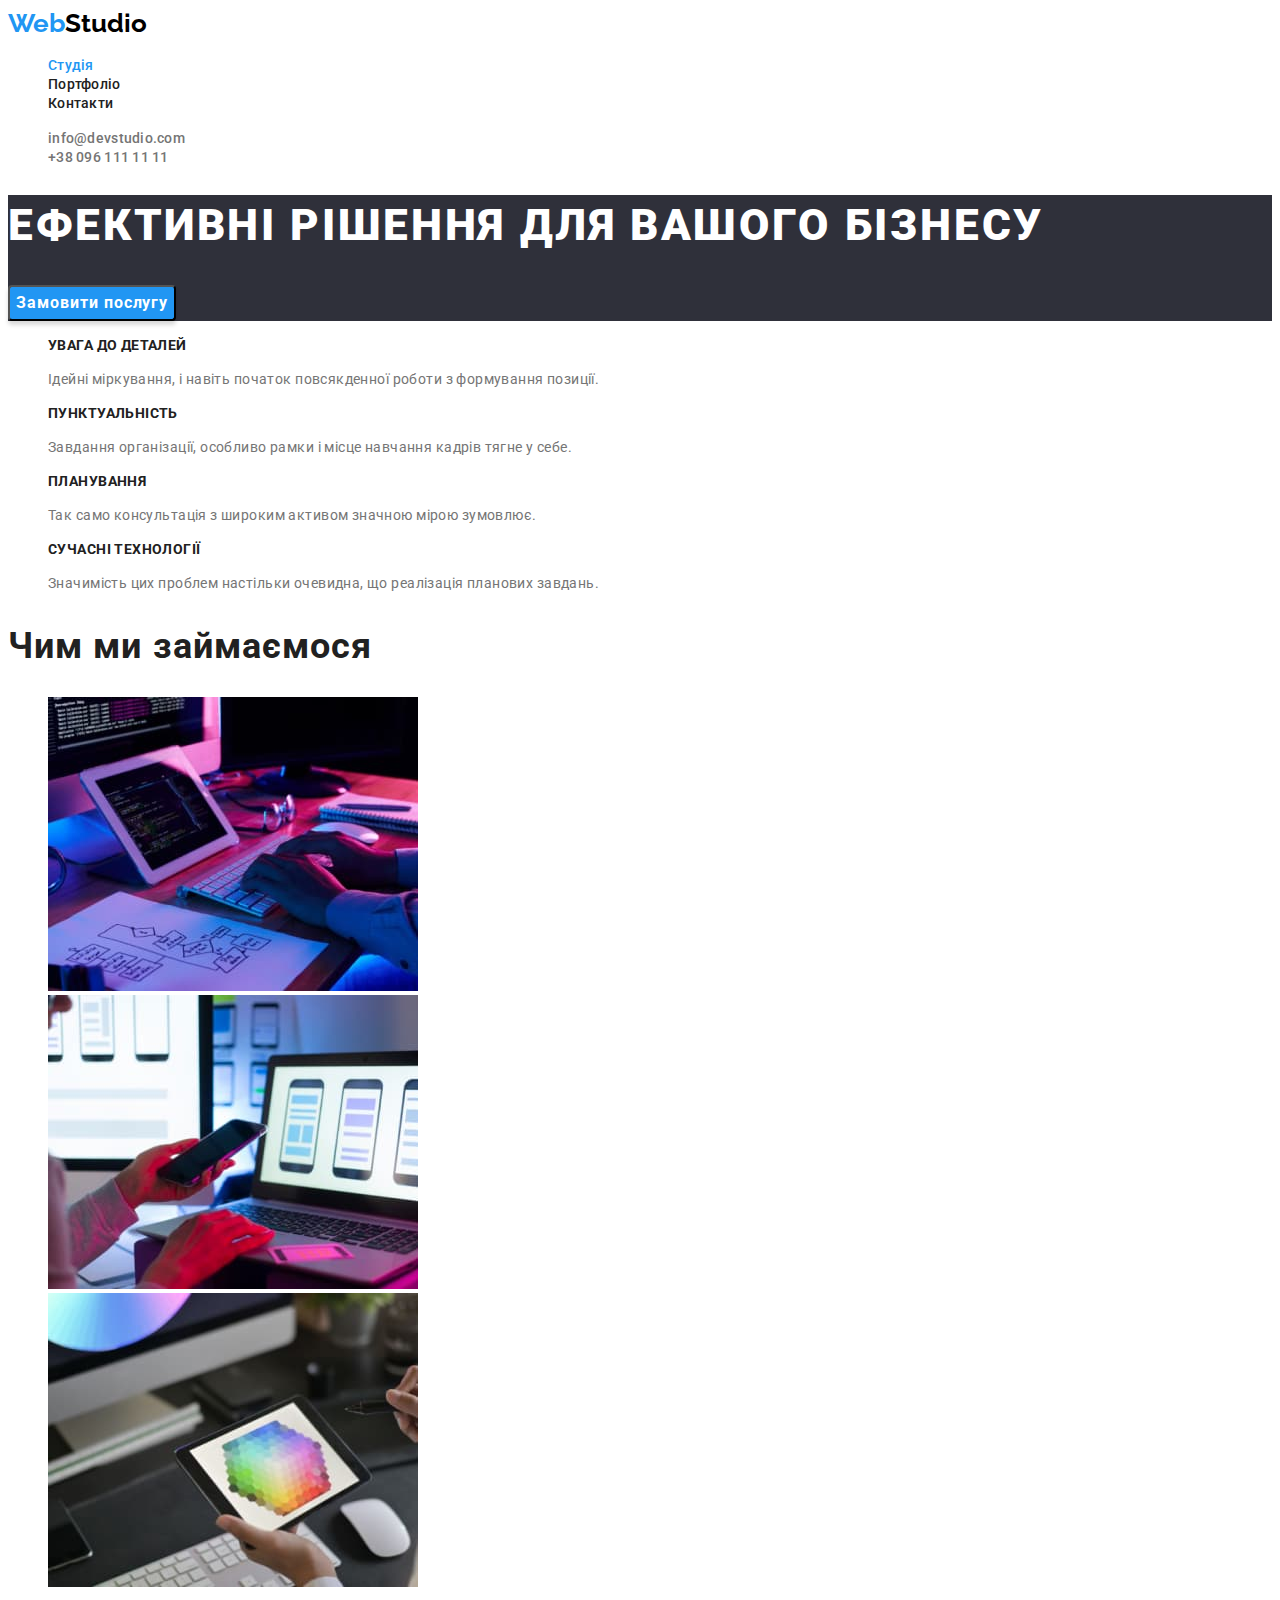
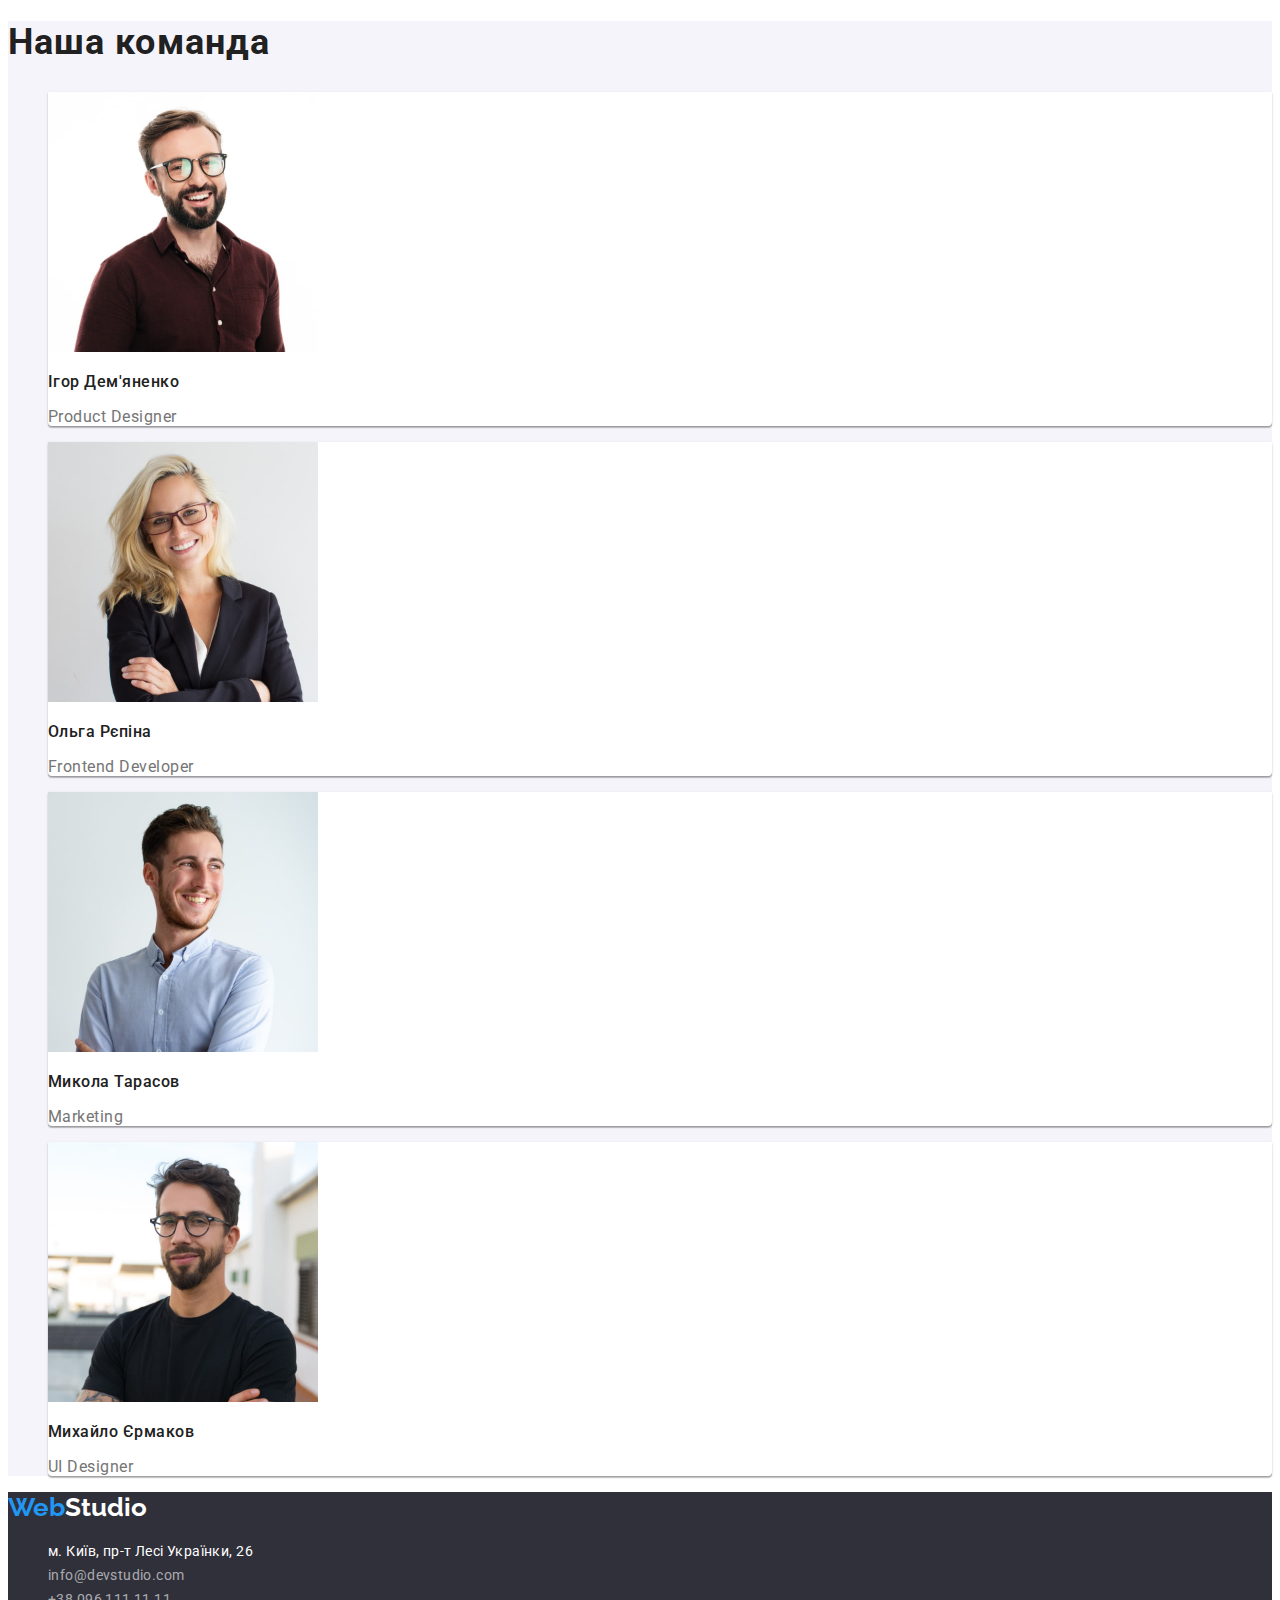
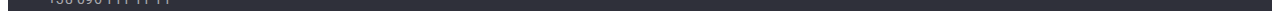
==== commit 718b7ea0: "оформлення header і footer в Portfolio" ====
--- a/index.html
+++ b/index.html
@@ -18,12 +18,12 @@
 <body>
 
     <header>
-        <a href="./" class="logo link"><span class="logo-web">Web</span>Studio</a>
+        <a href="./index.html" class="logo link"><span class="logo-web">Web</span>Studio</a>
     
         <nav>
             <ul class="list">
                 <li>
-                    <a href="./" class="nav-list-active link">Студія</a>
+                    <a href="./index.html" class="nav-list-active link">Студія</a>
                 </li>
                 <li>
                     <a href="./portfolio.html" class="nav-list link">Портфоліо</a>
--- a/css/styles.css
+++ b/css/styles.css
@@ -47,6 +47,10 @@
 }
 
 .nav-list {
+	font-weight: 500;
+	font-size: 14px;
+	line-height: calc(16 / 14);
+	letter-spacing: 0.02em;
 	color: var(--primary-text-color);
 }
 
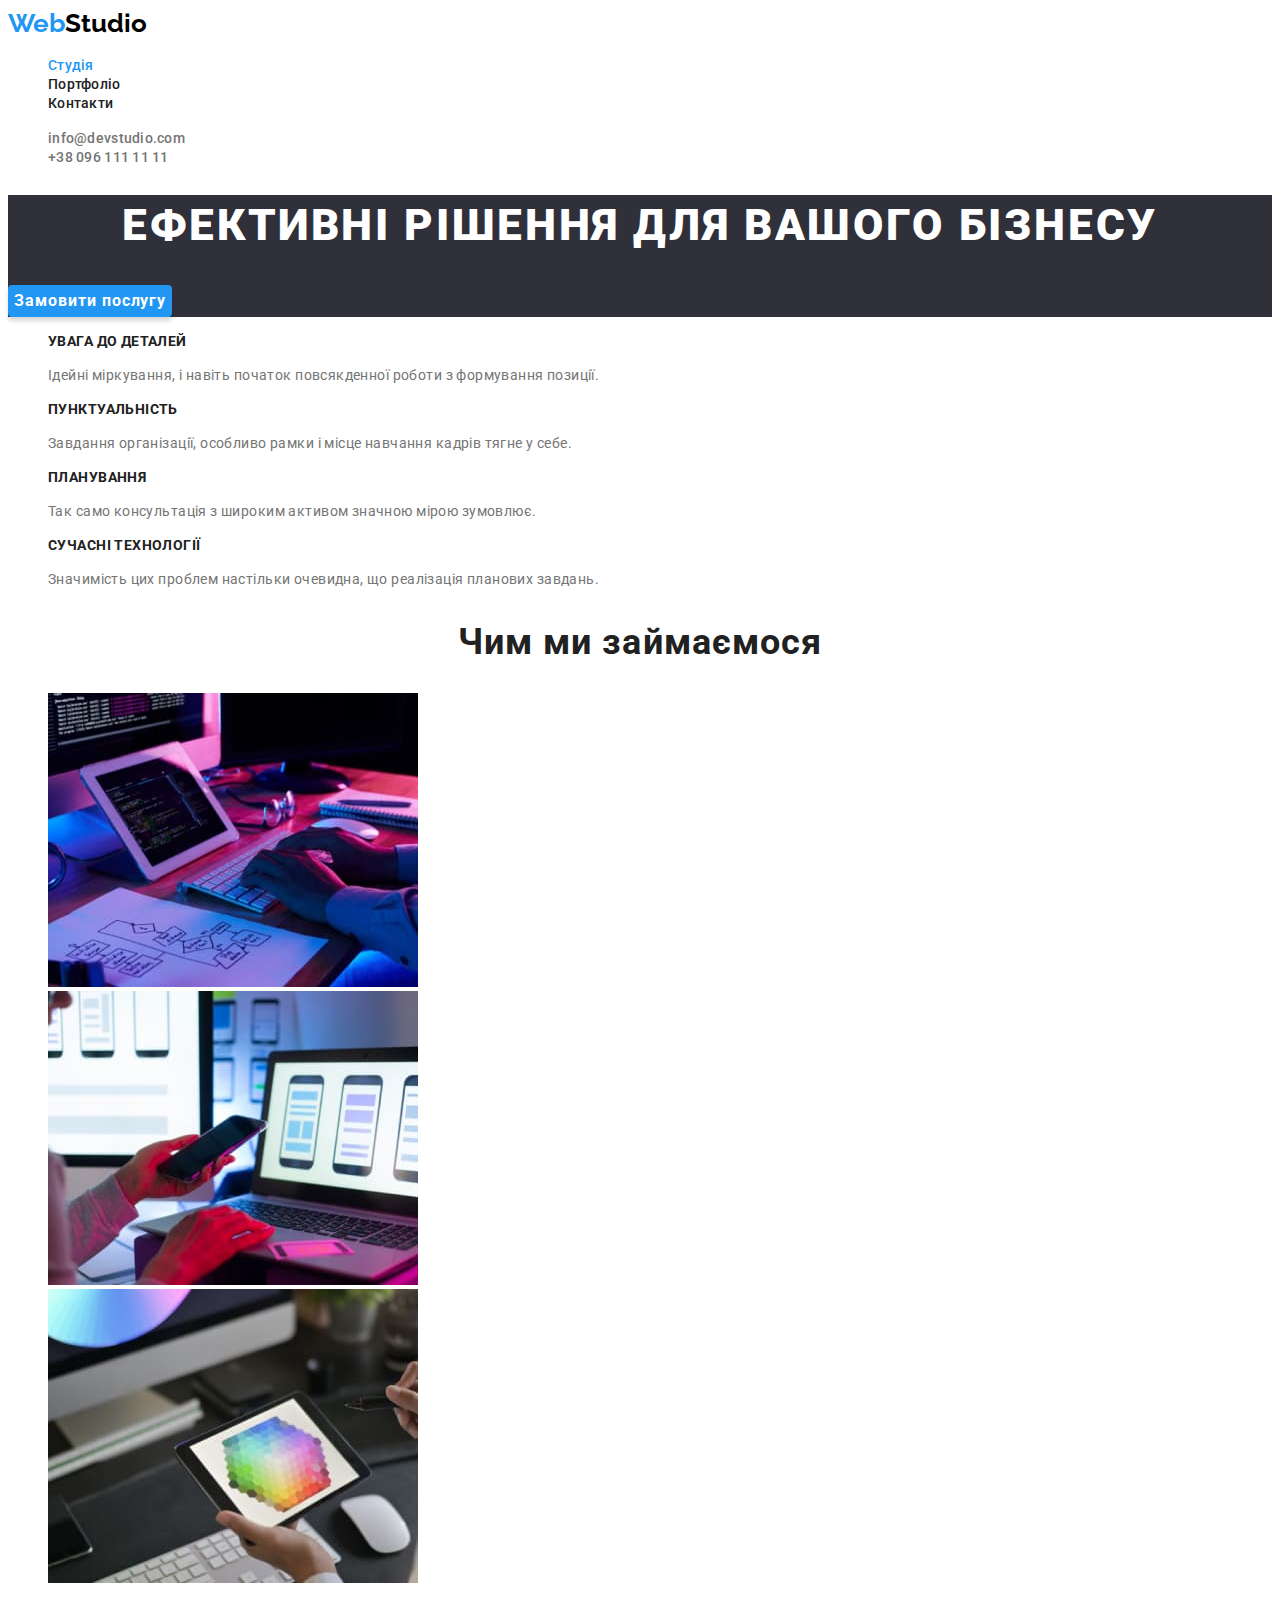
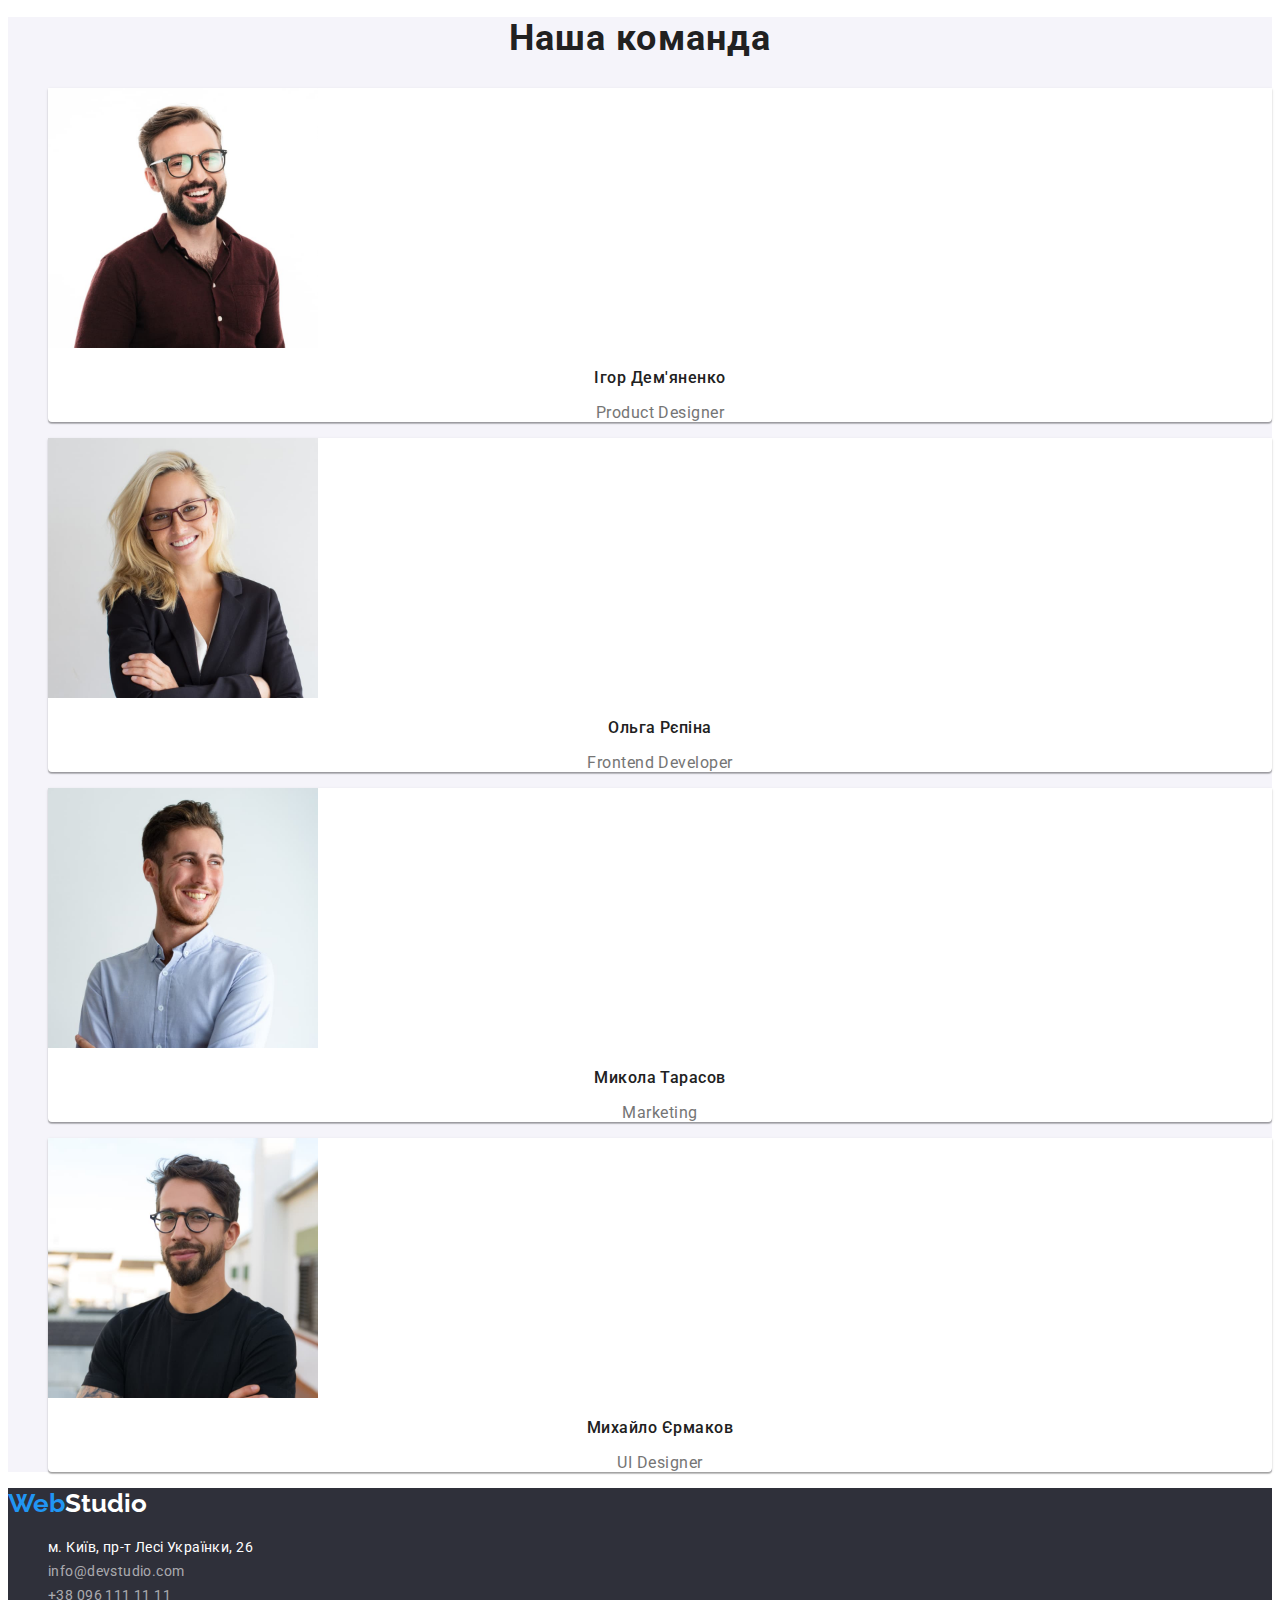
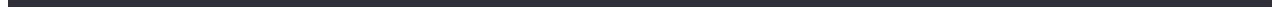
==== commit a1e577f1: "поправив підсвічування" ====
--- a/index.html
+++ b/index.html
@@ -9,7 +9,8 @@
 
     <link rel="preconnect" href="https://fonts.googleapis.com">
     <link rel="preconnect" href="https://fonts.gstatic.com" crossorigin>
-    <link href="https://fonts.googleapis.com/css2?family=Raleway:wght@700&family=Roboto:wght@400;500;700;900&display=swap"
+    <link
+        href="https://fonts.googleapis.com/css2?family=Raleway:wght@700&family=Roboto:wght@400;500;700;900&display=swap"
         rel="stylesheet">
 
     <link rel="stylesheet" href="./css/styles.css">
@@ -19,11 +20,11 @@
 
     <header>
         <a href="./index.html" class="logo link"><span class="logo-web">Web</span>Studio</a>
-    
+
         <nav>
             <ul class="list">
                 <li>
-                    <a href="./index.html" class="nav-list-active link">Студія</a>
+                    <a href="./index.html" class="nav-list curent link">Студія</a>
                 </li>
                 <li>
                     <a href="./portfolio.html" class="nav-list link">Портфоліо</a>
@@ -33,7 +34,7 @@
                 </li>
             </ul>
         </nav>
-    
+
         <ul class="list">
             <li>
                 <a href="mailto:info@devstudio.com" class="header-list-contact link">info@devstudio.com</a>
@@ -45,23 +46,25 @@
     </header>
 
     <main>
-        <!-- --------------HERO-------------- -->
+        <!-- HERO -->
         <section class="hero">
             <h1 class="hero-title">Ефективні рішення для вашого бізнесу</h1>
             <button type="button" class="hero-btn">Замовити послугу</button>
         </section>
 
-        <!-- --------------Section features-------------- -->
+        <!-- Section features -->
         <section class="section">
             <h2 class="visually-hidden">Особливості</h2>
             <ul class="features list">
                 <li>
                     <h3 class="features-title">Увага до деталей</h3>
-                    <p class="features-text">Ідейні міркування, і навіть початок повсякденної роботи з формування позиції.</p>
+                    <p class="features-text">Ідейні міркування, і навіть початок повсякденної роботи з формування
+                        позиції.</p>
                 </li>
                 <li>
                     <h3 class="features-title">Пунктуальність</h3>
-                    <p class="features-text">Завдання організації, особливо рамки і місце навчання кадрів тягне у себе.</p>
+                    <p class="features-text">Завдання організації, особливо рамки і місце навчання кадрів тягне у себе.
+                    </p>
                 </li>
                 <li>
                     <h3 class="features-title">Планування</h3>
@@ -69,12 +72,13 @@
                 </li>
                 <li>
                     <h3 class="features-title">Сучасні технології</h3>
-                    <p class="features-text">Значимість цих проблем настільки очевидна, що реалізація планових завдань.</p>
+                    <p class="features-text">Значимість цих проблем настільки очевидна, що реалізація планових завдань.
+                    </p>
                 </li>
             </ul>
         </section>
 
-        <!-- --------------Section projects-------------- -->
+        <!-- Section projects -->
         <section>
             <h2 class="section-title">Чим ми займаємося</h2>
             <ul class="projects list">
@@ -90,7 +94,7 @@
             </ul>
         </section>
 
-        <!-- --------------Section teams-------------- -->
+        <!-- Section teams -->
         <section class="section-team">
             <h2 class="section-title">Наша команда</h2>
             <ul class="teams list">
@@ -124,9 +128,9 @@
 
         <address>
             <ul class="list">
-                <li><a href="https://goo.gl/maps/XZNEGJrdnuefopXt8" 
-                    target="_blank" rel="noopener noreferrer nofollow" class="address-text link">
-                    м. Київ, пр-т Лесі Українки, 26</a></li>
+                <li><a href="https://goo.gl/maps/XZNEGJrdnuefopXt8" target="_blank" rel="noopener noreferrer nofollow"
+                        class="address-text link">
+                        м. Київ, пр-т Лесі Українки, 26</a></li>
                 <li><a href="mailto:info@devstudio.com" class="link address-list">info@devstudio.com</a></li>
                 <li><a href="tel:+380961111111" class="link address-list">+38 096 111 11 11</a></li>
             </ul>
--- a/css/styles.css
+++ b/css/styles.css
@@ -13,6 +13,7 @@
 	--logo-primary-color: #000000;
 	--section-team-bcg: #f5f4fa;
 	--address-list-color: rgba(255, 255, 255, 0.6);
+	--portfolio-container: #eeeeee;
 }
 
 body {
@@ -30,86 +31,6 @@
 .list {
 	list-style: none;
 }
-
-/* -----------------HEADER----------------- */
-
-.logo {
-	font-family: "Raleway", Verdana, sans-serif;
-	font-style: normal;
-	font-weight: 700;
-	font-size: 26px;
-	line-height: calc(31 / 26);
-	color: var(--logo-primary-color);
-}
-
-.logo-web {
-	color: var(--logo-second-color);
-}
-
-.nav-list {
-	font-weight: 500;
-	font-size: 14px;
-	line-height: calc(16 / 14);
-	letter-spacing: 0.02em;
-	color: var(--primary-text-color);
-}
-
-.nav-list-active {
-	font-weight: 500;
-	font-size: 14px;
-	line-height: calc(16 / 14);
-	letter-spacing: 0.02em;
-	color: var(--accent-color);
-}
-
-.nav-list:hover,
-.nav-list:focus {
-	color: var(--accent-color);
-}
-
-.header-list-contact {
-	font-weight: 500;
-	font-size: 14px;
-	line-height: calc(16 / 14);
-	letter-spacing: 0.02em;
-	color: var(--second-text-color);
-}
-.header-list-contact:hover,
-.header-list-contact:focus {
-	color: var(--accent-color);
-}
-
-/* -----------------HEADER----------------- */
-/* -----------------HERO----------------- */
-
-.hero {
-	background: var(--hero-footer-bcg);
-}
-
-.hero-title {
-	font-weight: 900;
-	font-size: 44px;
-	line-height: calc(60 / 44);
-	letter-spacing: 0.06em;
-	text-transform: uppercase;
-	color: var(--primary-white-color);
-}
-
-.hero-btn {
-	font-family: inherit;
-	font-weight: 700;
-	font-size: 16px;
-	line-height: calc(30 / 16);
-	letter-spacing: 0.06em;
-	cursor: pointer;
-	color: var(--primary-white-color);
-	background: var(--accent-color);
-	box-shadow: 0px 4px 4px rgba(0, 0, 0, 0.15);
-	border-radius: 4px;
-}
-
-/* -----------------HEADER----------------- */
-/* -----------------Section features----------------- */
 
 .visually-hidden {
 	position: absolute;
@@ -123,6 +44,83 @@
 	clip-path: inset(50%);
 	margin: -1px;
 }
+/* -----------------HEADER----------------- */
+
+.logo {
+	font-family: "Raleway", Verdana, sans-serif;
+	font-style: normal;
+	font-weight: 700;
+	font-size: 26px;
+	line-height: calc(31 / 26);
+	color: var(--logo-primary-color);
+}
+
+.logo-web {
+	color: var(--logo-second-color);
+}
+
+.nav-list {
+	font-weight: 500;
+	font-size: 14px;
+	line-height: calc(16 / 14);
+	letter-spacing: 0.02em;
+	color: var(--primary-text-color);
+}
+
+.nav-list.curent {
+	color: var(--accent-color);
+}
+
+.nav-list:hover,
+.nav-list:focus {
+	color: var(--accent-color);
+}
+
+.header-list-contact {
+	font-weight: 500;
+	font-size: 14px;
+	line-height: calc(16 / 14);
+	letter-spacing: 0.02em;
+	color: var(--second-text-color);
+}
+.header-list-contact:hover,
+.header-list-contact:focus {
+	color: var(--accent-color);
+}
+
+/* -----------------HEADER----------------- */
+/* -----------------HERO----------------- */
+
+.hero {
+	background: var(--hero-footer-bcg);
+}
+
+.hero-title {
+	font-weight: 900;
+	font-size: 44px;
+	line-height: calc(60 / 44);
+	letter-spacing: 0.06em;
+	text-align: center;
+	text-transform: uppercase;
+	color: var(--primary-white-color);
+}
+
+.hero-btn {
+	font-family: inherit;
+	font-weight: 700;
+	font-size: 16px;
+	line-height: calc(30 / 16);
+	letter-spacing: 0.06em;
+	cursor: pointer;
+	color: var(--primary-white-color);
+	background: var(--accent-color);
+	box-shadow: 0px 4px 4px rgba(0, 0, 0, 0.15);
+	border: none;
+	border-radius: 4px;
+}
+
+/* -----------------HEADER----------------- */
+/* -----------------Section features----------------- */
 
 .features-title {
 	font-weight: 700;
@@ -148,6 +146,7 @@
 	font-size: 36px;
 	line-height: calc(42 / 36);
 	letter-spacing: 0.03em;
+	text-align: center;
 }
 
 .team-card {
@@ -161,6 +160,7 @@
 	font-size: 16px;
 	line-height: calc(19 / 16);
 	letter-spacing: 0.03em;
+	text-align: center;
 }
 
 .team-position {
@@ -168,6 +168,7 @@
 	font-size: 16px;
 	line-height: calc(19 / 16);
 	letter-spacing: 0.03em;
+	text-align: center;
 	color: var(--second-text-color);
 }
 
@@ -195,6 +196,11 @@
 	color: var(--primary-white-color);
 }
 
+.address-text:hover,
+.address-text:focus {
+	color: var(--accent-color);
+}
+
 .address-list {
 	font-family: inherit;
 	font-size: 14px;
@@ -203,4 +209,56 @@
 	font-style: normal;
 	color: var(--address-list-color);
 }
-/* -----------------Section footer----------------- */+
+.address-list:hover,
+.address-list:focus {
+	color: var(--accent-color);
+}
+/* -----------------Section footer----------------- */
+
+/* -----------------Portfolio page----------------- */
+
+.portfolio-btn {
+	font-family: inherit;
+	font-weight: 500;
+	font-size: 16px;
+	line-height: calc(26 / 16);
+	text-align: center;
+	letter-spacing: 0.03em;
+	color: var(--primary-text-color);
+	background: var(--section-team-bcg);
+	border-radius: 4px;
+	border: none;
+	cursor: pointer;
+	text-align: center;
+}
+
+.portfolio-btn.active {
+	color: var(--primary-white-color);
+	background: var(--accent-color);
+	box-shadow: 0px 3px 1px rgba(0, 0, 0, 0.1), 0px 1px 2px rgba(0, 0, 0, 0.08), 0px 2px 2px rgba(0, 0, 0, 0.12);
+}
+
+.portfolio-btn:hover,
+.portfolio-btn:focus {
+	background: var(--accent-color);
+}
+
+.work-list {
+	background: var(--primary-white-color);
+	border: 1px solid var(--portfolio-container);
+}
+
+.work-title {
+	font-weight: 700;
+	font-size: 18px;
+	line-height: calc(36 / 18);
+	letter-spacing: 0.06em;
+}
+
+.work-text {
+	font-size: 16px;
+	line-height: calc(30 / 16);
+	letter-spacing: 0.03em;
+	color: var(--second-text-color);
+}
